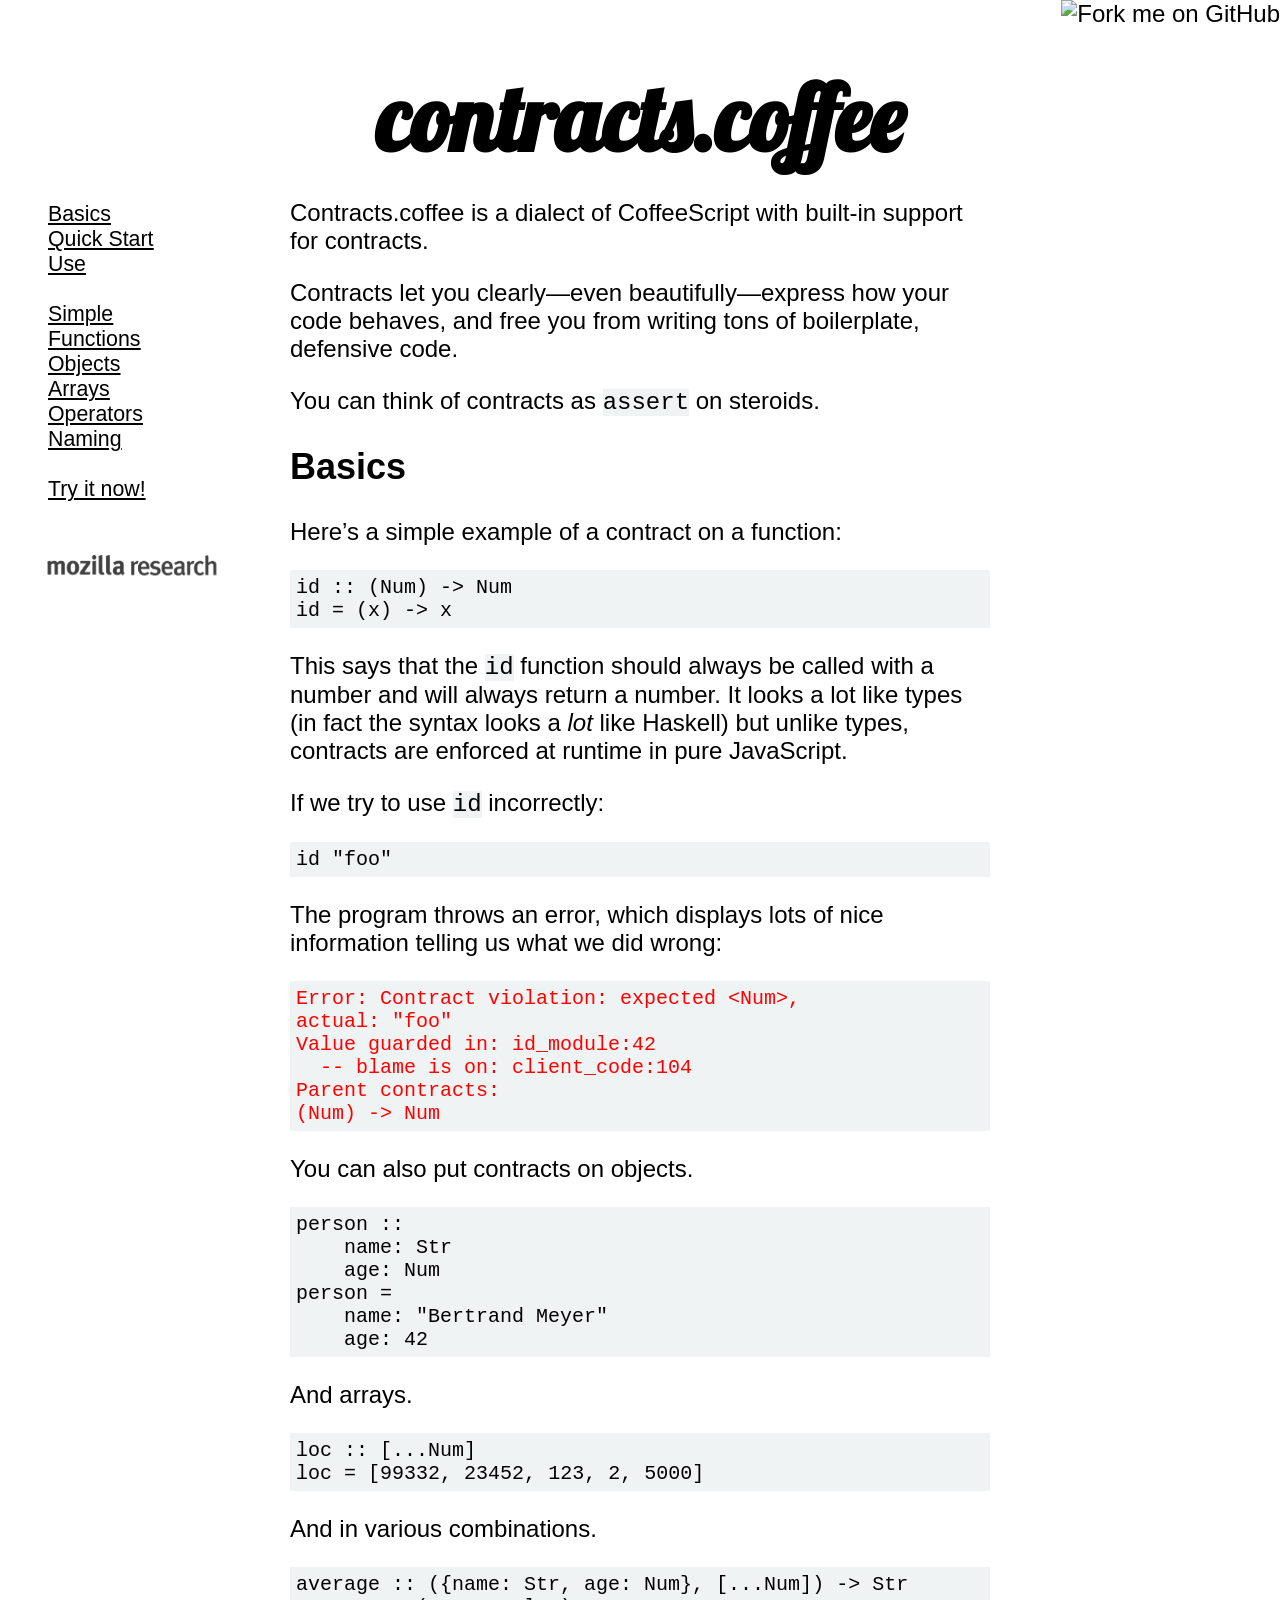
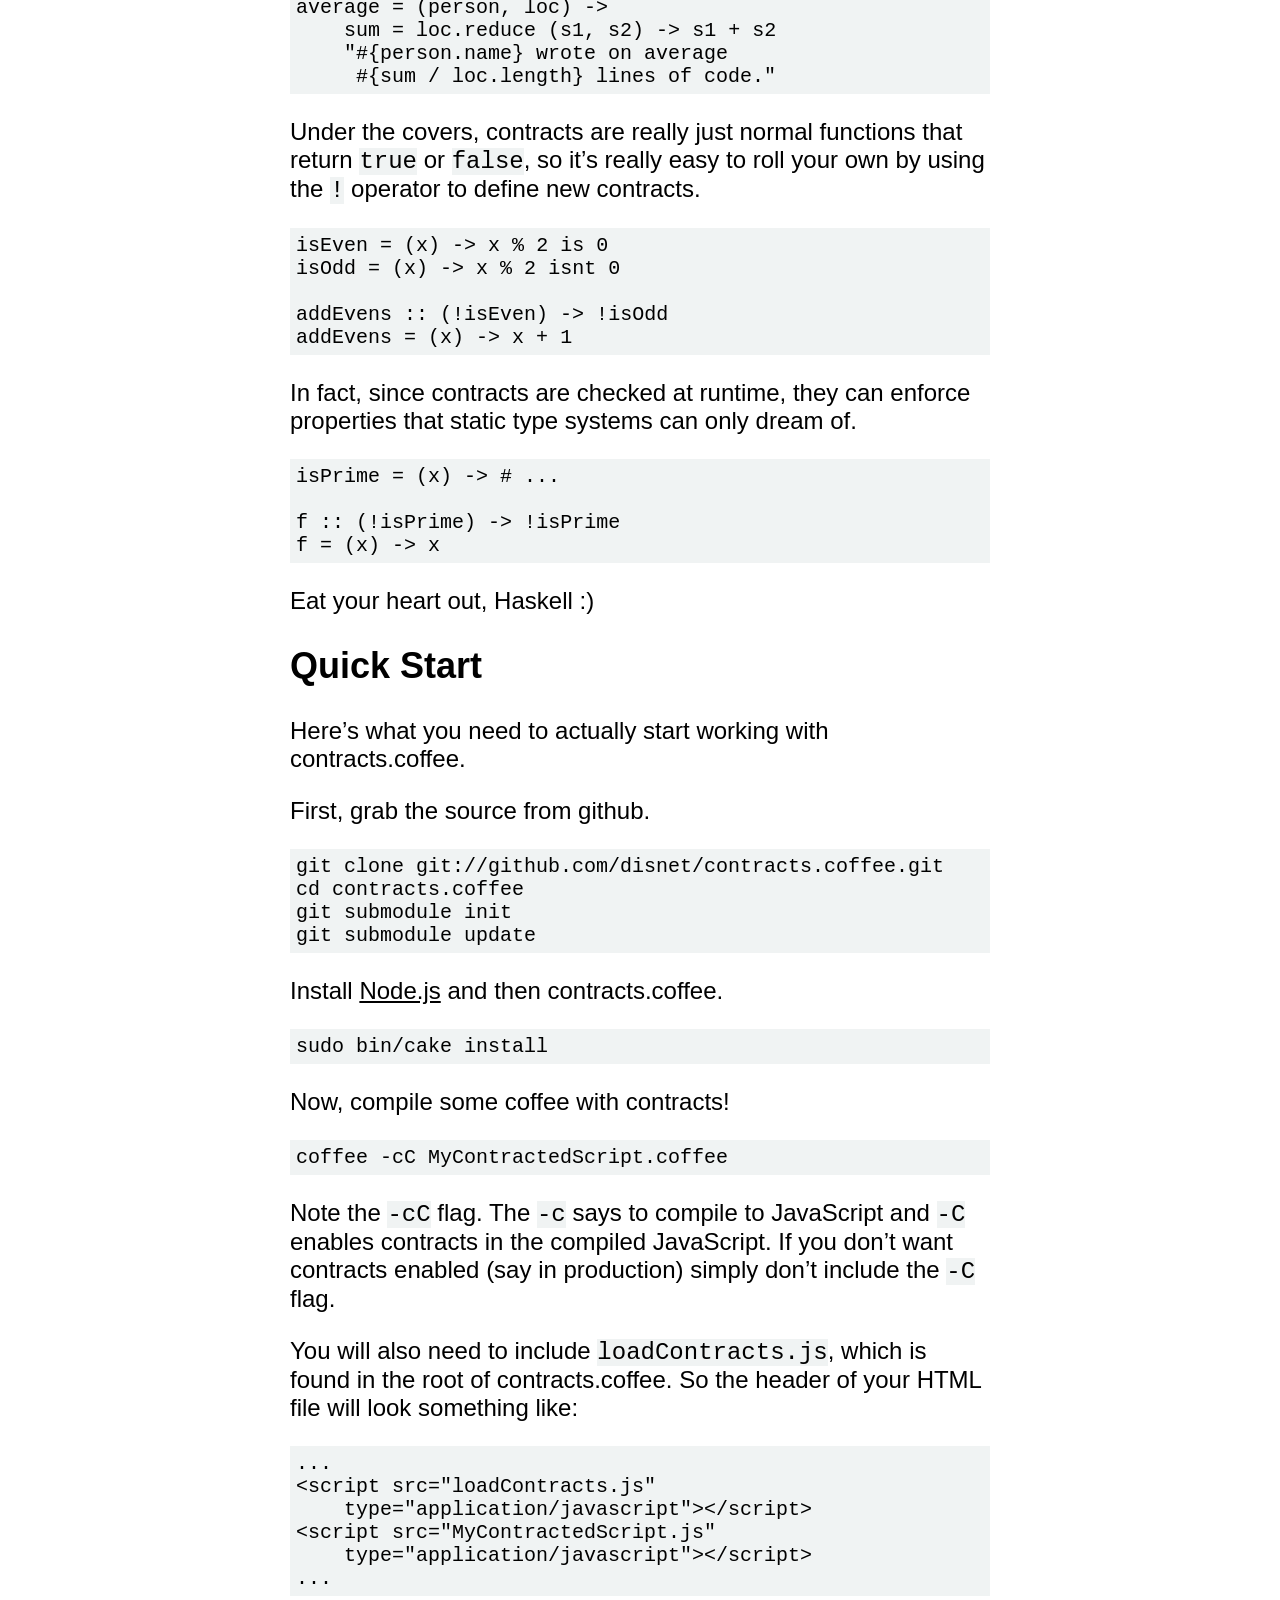
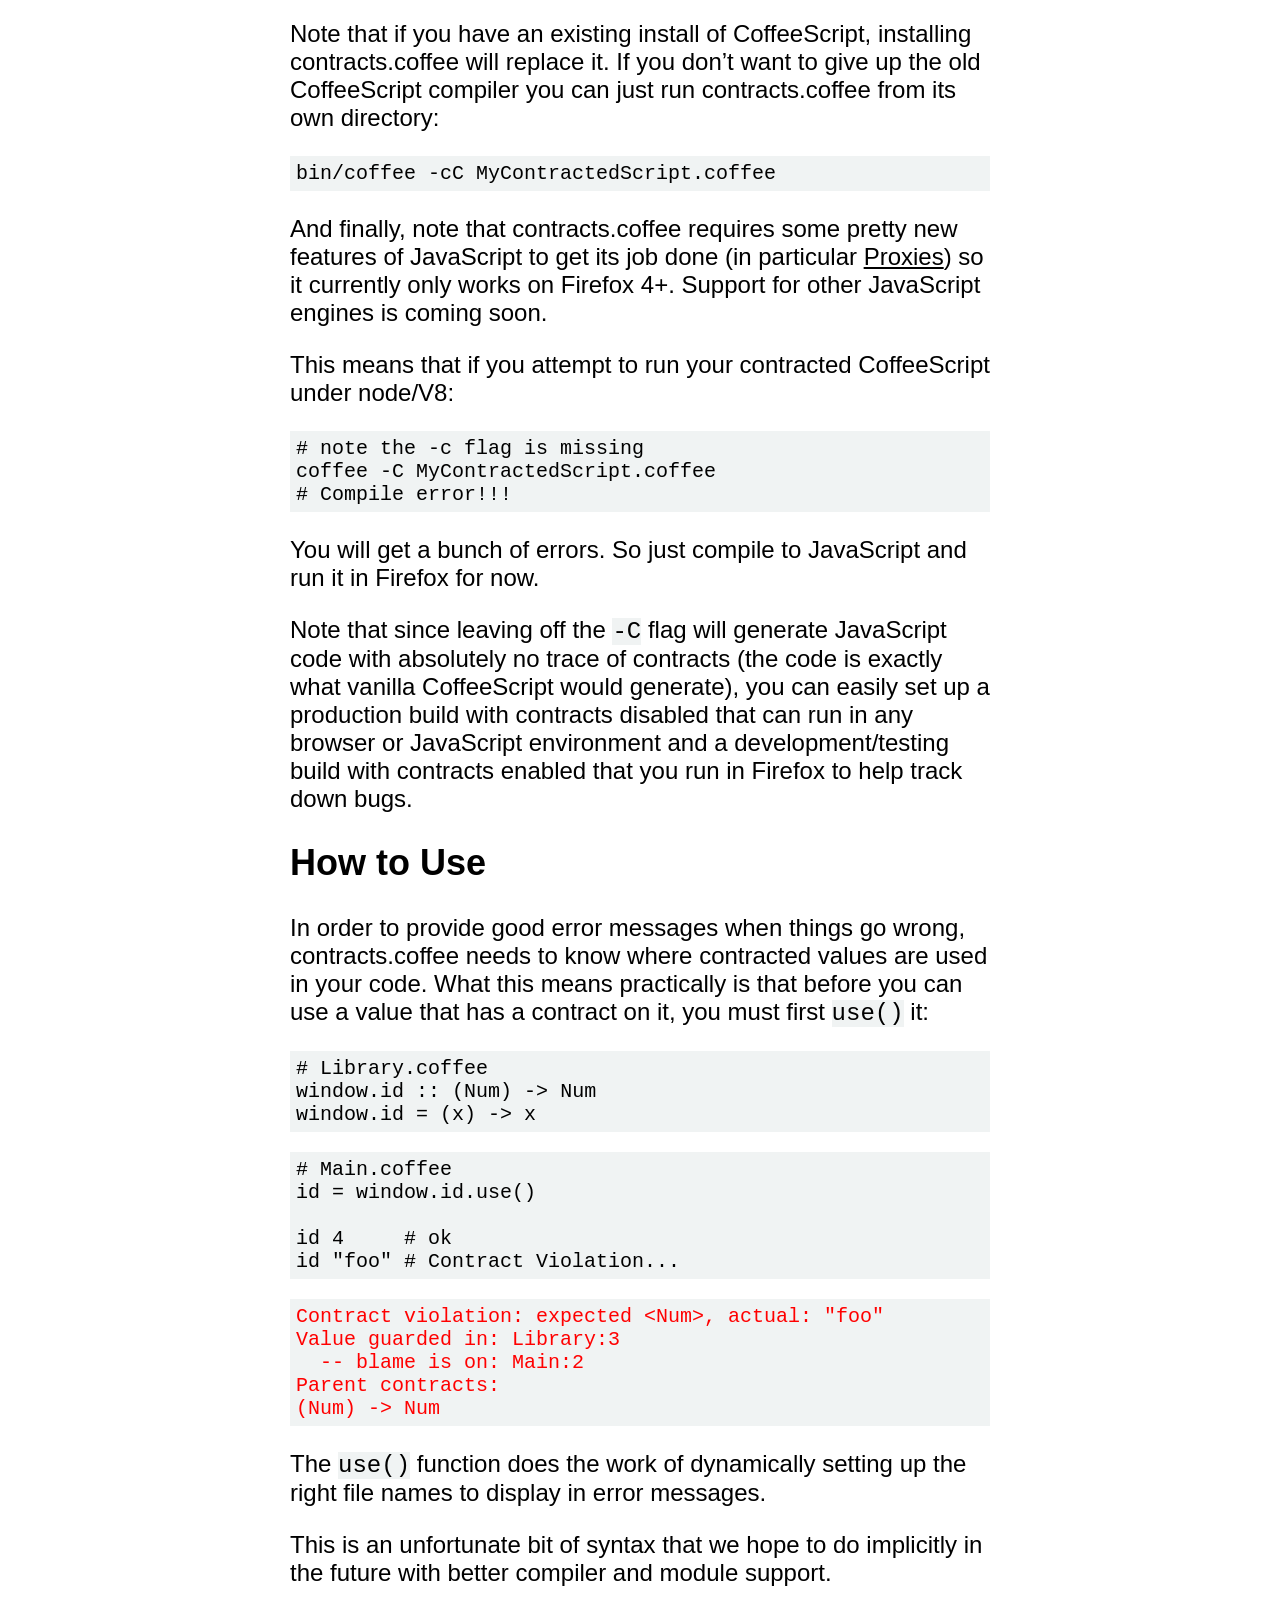
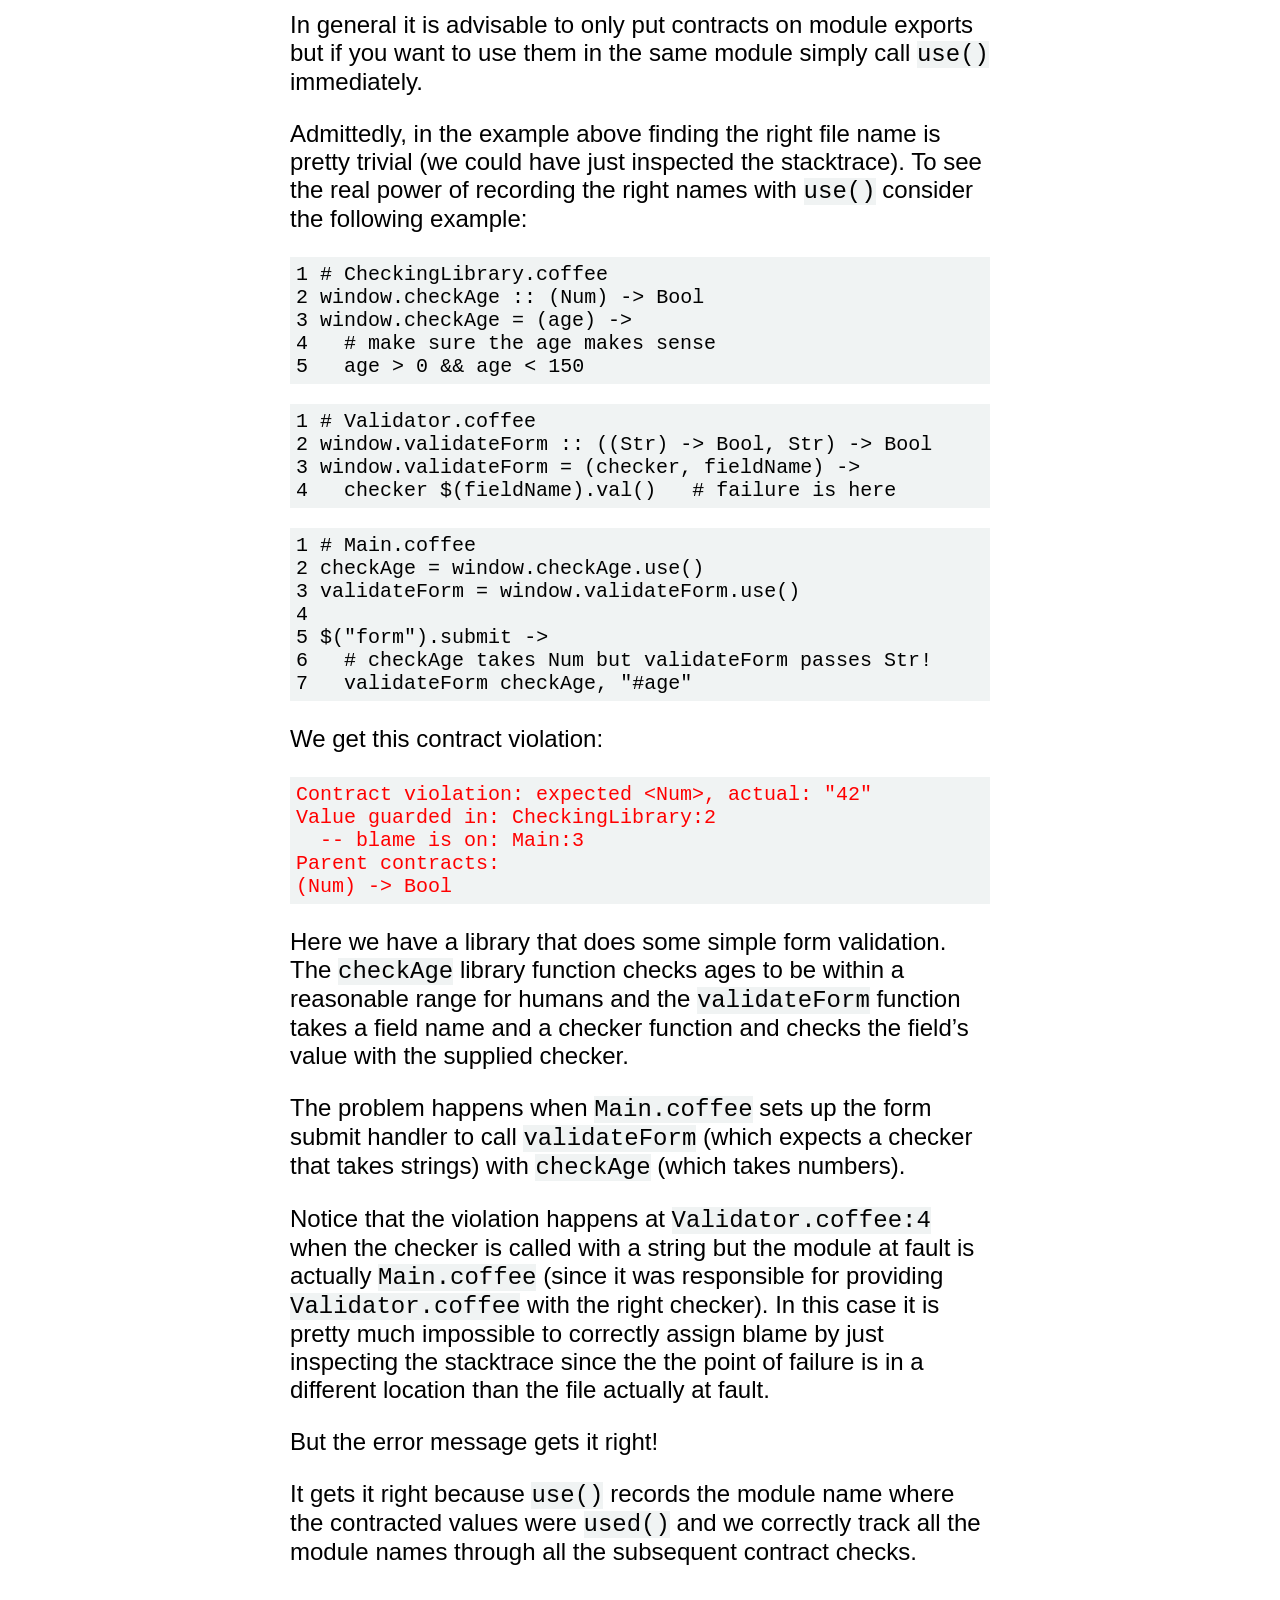
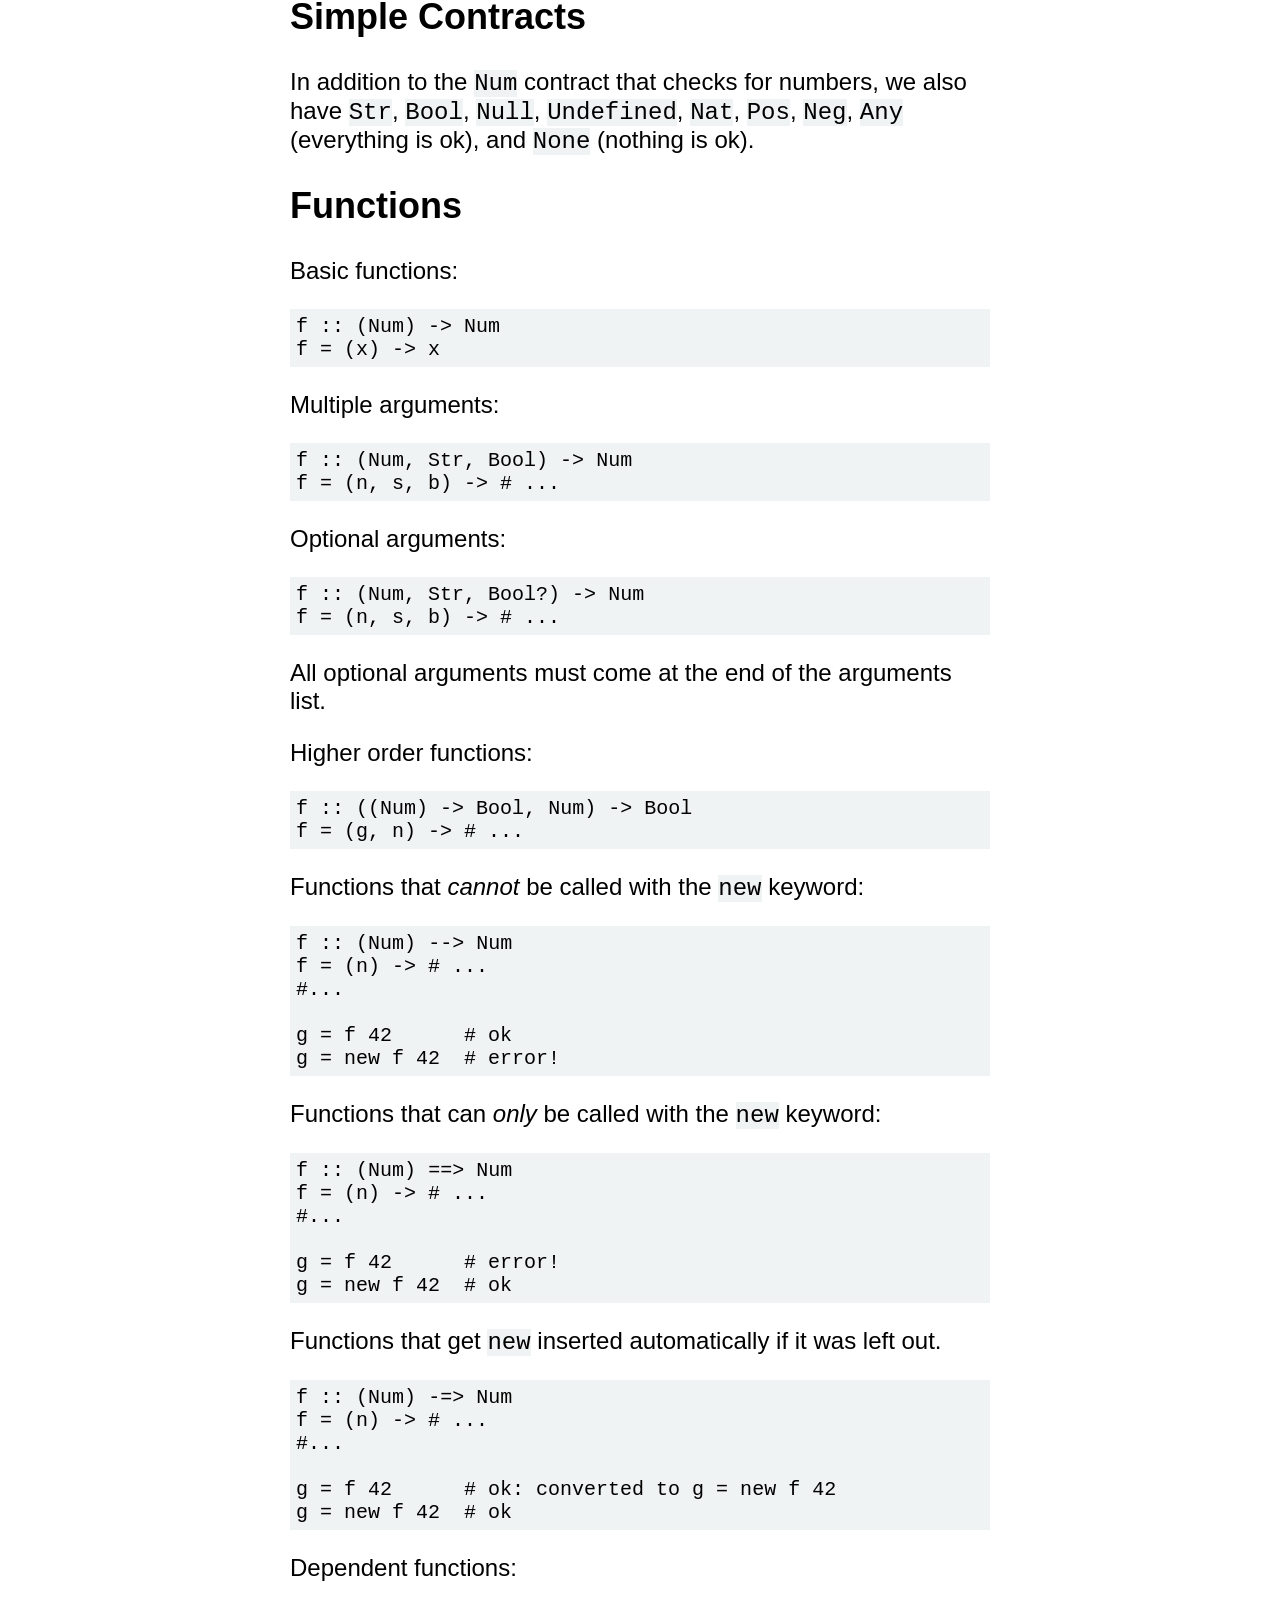
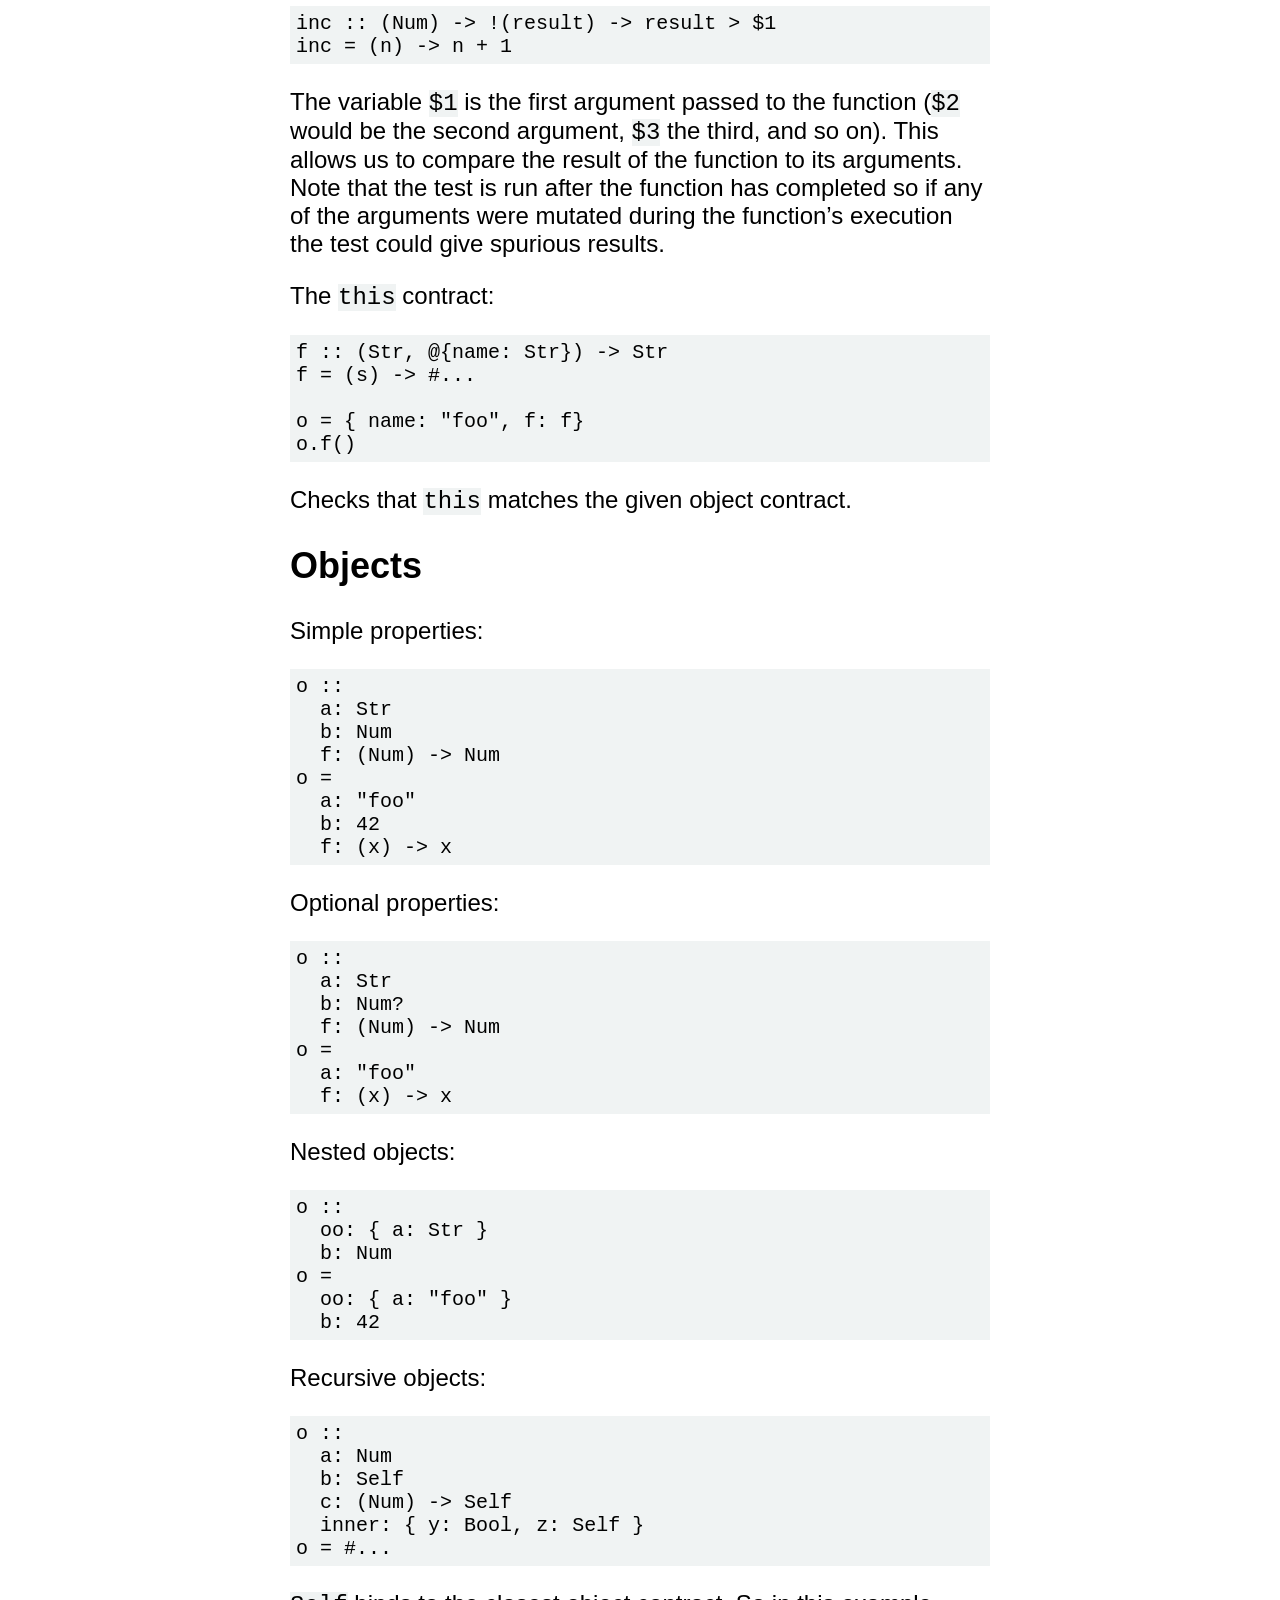
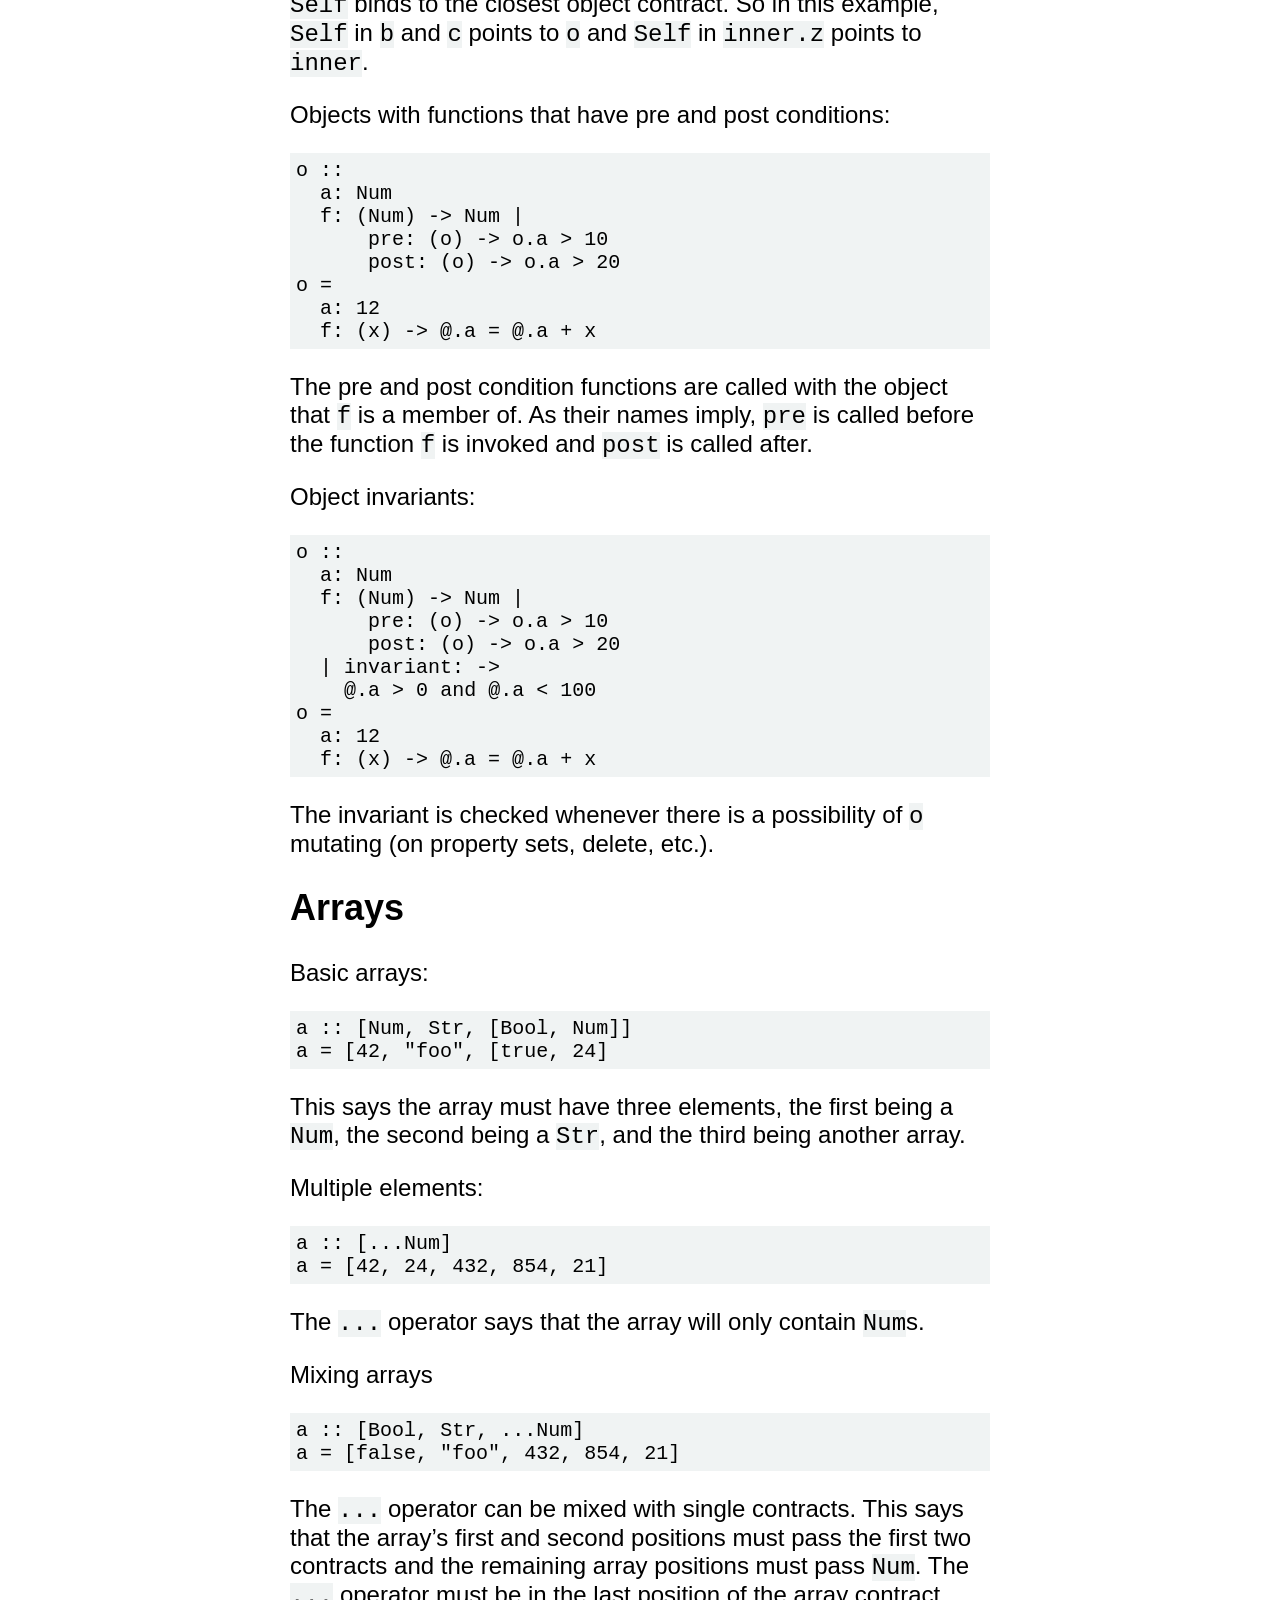
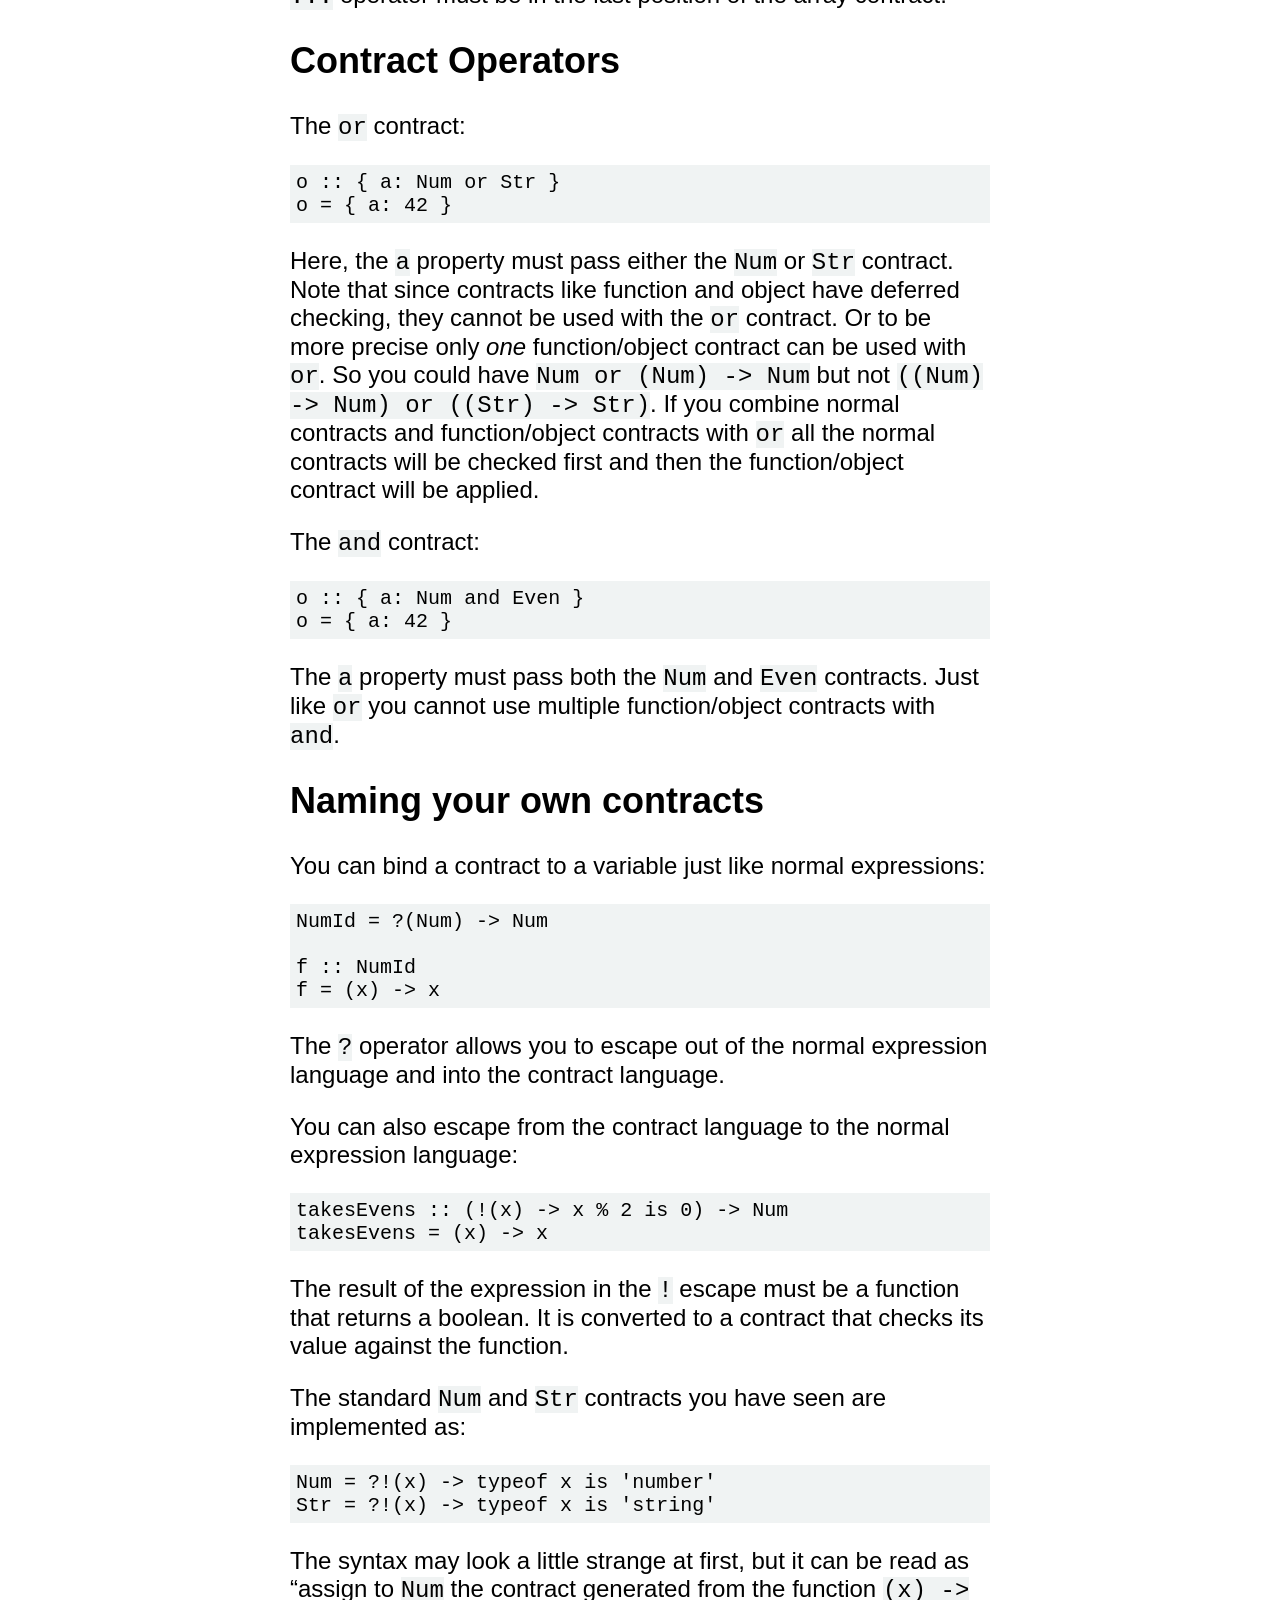
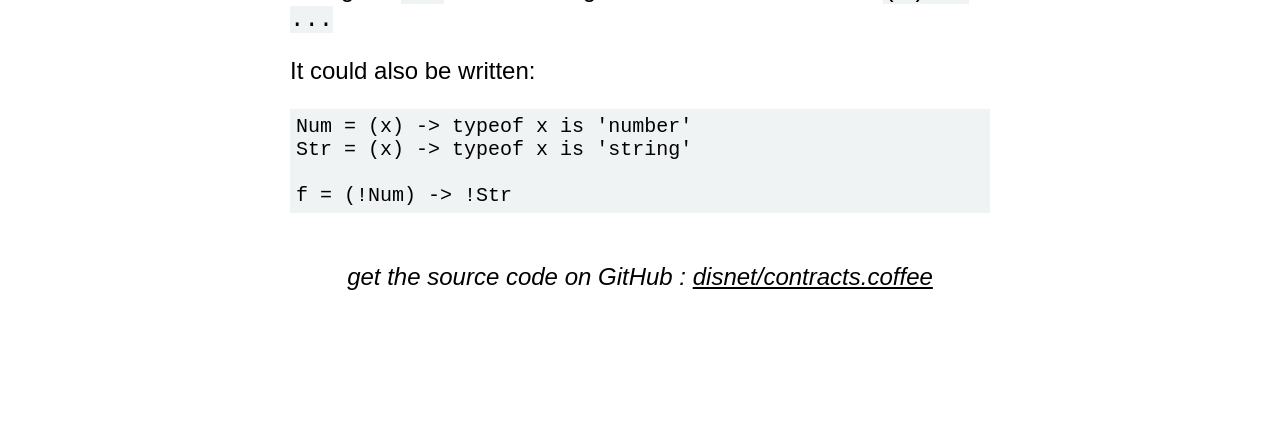
==== index.html @ c385f99e "Merge branch 'master' of github.com:x1024/contracts.coffee" ====
<!DOCTYPE html>
<html>
<head>
  <meta charset='utf-8'>

  <title>disnet/contracts.coffee @ GitHub</title>
  <link href='http://fonts.googleapis.com/css?family=Lobster|Gentium+Book+Basic' rel='stylesheet' type='text/css'>

  <link href='documentation/contracts/styles/default.css' rel='stylesheet' type='text/css'>
  <link href='documentation/contracts/styles/main.css' rel='stylesheet' type='text/css'>

  <script type="text/javascript">

    var _gaq = _gaq || [];
    _gaq.push(['_setAccount', 'UA-744645-1']);
    _gaq.push(['_trackPageview']);

    (function() {
    var ga = document.createElement('script'); ga.type = 'text/javascript'; ga.async = true;
    ga.src = ('https:' == document.location.protocol ? 'https://ssl' : 'http://www') + '.google-analytics.com/ga.js';
    var s = document.getElementsByTagName('script')[0]; s.parentNode.insertBefore(ga, s);
    })();

  </script>
</head>

<body>
  <a href="http://github.com/disnet/contracts.coffee"><img style="position: absolute; top: 0; right: 0; border: 0;" src="http://s3.amazonaws.com/github/ribbons/forkme_right_darkblue_121621.png" alt="Fork me on GitHub" /></a>


  <div class="navigation">
    <ul>
      <li><a href="#basics">Basics</a></li>
      <li><a href="#quickstart">Quick Start</a></li>
      <li><a href="#use">Use</a></li>
      <li style="text-decoration: none;">&nbsp;</li>
      <li><a href="#simple">Simple</a></li>
      <li><a href="#functions">Functions</a></li>
      <li><a href="#objects">Objects</a></li>
      <li><a href="#arrays">Arrays</a></li>
      <li><a href="#operators">Operators</a></li>
      <li><a href="#naming">Naming</a></li>
      <li style="text-decoration: none;">&nbsp;</li>
      <li><span id="try_button">Try it now!</span></li>

      <li style="text-decoration: none;">&nbsp;</li>
      <li style="text-decoration: none;">&nbsp;</li>
      <li>
        <div style="position: absolute; left: 35px">
        <a href="http://www.mozilla.org/">
          <img style="height: 27px" src="documentation/images/moz-research.png">
        </a>
        </div>
      </li>
    </ul>
  </div>

  <div id="repl_container">
    <div id="repl_editor">
      <div id="repl_source_wrap">
        <textarea id="repl_source"># Wrap the function in a contract that
# expects to be called with a number
# and will return a number as the result.

id :: (Num) -> Num
id = (x) -> x          

# Call "use" to initialize the contract.
# See the use section of the docs
# for more details about "use".

id = id.use()

# Violates the contract by calling id
# with a string instead of a number.

id "foo"</textarea>
        <div id="run_button">Run!</div>
        <div id="source_label" class="label">CoffeeScript</div>
      </div>
      <div id="repl_result_wrap">
        <div id="result_label" class="label">JavaScript</div>
        <pre id="repl_results"></pre>
      </div>
      <div style="clear: both"></div>
    </div>
    <div id="blame">
      <div id="error_label" class="label">Errors</div>
      <pre></pre></div>
  </div>

  <div id="main">
  <div id="container">


    <h1><a href="http://github.com/disnet/contracts.coffee">contracts.coffee</a>
    </h1>

    <p>Contracts.coffee is a dialect of CoffeeScript with built-in support for contracts.</p>

<p>Contracts let you clearly&#8212;even beautifully&#8212;express how your code behaves, and free you from writing tons of boilerplate, defensive code.</p>

<p>You can think of contracts as <code>assert</code> on steroids.</p>
<span id='basics' />
<h2 id='basics'>Basics</h2>

<p>Here&#8217;s a simple example of a contract on a function:</p>
<div class='highlight'><pre><code class='coffeescript'><span class='nx'>id</span> <span class='o'>::</span> <span class='nf'>(Num) -&gt;</span> <span class='nx'>Num</span>
<span class='nv'>id = </span><span class='nf'>(x) -&gt;</span> <span class='nx'>x</span>
</code></pre>
</div>
<p>This says that the <code>id</code> function should always be called with a number and will always return a number. It looks a lot like types (in fact the syntax looks a <em>lot</em> like Haskell) but unlike types, contracts are enforced at runtime in pure JavaScript.</p>

<p>If we try to use <code>id</code> incorrectly:</p>
<div class='highlight'><pre><code class='coffeescript'><span class='nx'>id</span> <span class='s2'>&quot;foo&quot;</span>
</code></pre>
</div>
<p>The program throws an error, which displays lots of nice information telling us what we did wrong:</p>
<pre style='color: red'>
Error: Contract violation: expected &lt;Num&gt;,
actual: "foo"
Value guarded in: id_module:42
  -- blame is on: client_code:104
Parent contracts:
(Num) -> Num
</pre>
<p>You can also put contracts on objects.</p>
<div class='highlight'><pre><code class='coffeescript'><span class='nx'>person</span> <span class='o'>::</span>
    <span class='nv'>name: </span><span class='nx'>Str</span>
    <span class='nv'>age: </span><span class='nx'>Num</span>
<span class='nv'>person =</span>
    <span class='nv'>name: </span><span class='s2'>&quot;Bertrand Meyer&quot;</span>
    <span class='nv'>age: </span><span class='mi'>42</span>
</code></pre>
</div>
<p>And arrays.</p>
<div class='highlight'><pre><code class='coffeescript'><span class='nx'>loc</span> <span class='o'>::</span> <span class='p'>[...</span><span class='nx'>Num</span><span class='p'>]</span>
<span class='nv'>loc = </span><span class='p'>[</span><span class='mi'>99332</span><span class='p'>,</span> <span class='mi'>23452</span><span class='p'>,</span> <span class='mi'>123</span><span class='p'>,</span> <span class='mi'>2</span><span class='p'>,</span> <span class='mi'>5000</span><span class='p'>]</span>
</code></pre>
</div>
<p>And in various combinations.</p>
<div class='highlight'><pre><code class='coffeescript'><span class='nx'>average</span> <span class='o'>::</span> <span class='nf'>({name: Str, age: Num}, [...Num]) -&gt;</span> <span class='nx'>Str</span>
<span class='nv'>average = </span><span class='nf'>(person, loc) -&gt;</span>
    <span class='nv'>sum = </span><span class='nx'>loc</span><span class='p'>.</span><span class='nx'>reduce</span> <span class='nf'>(s1, s2) -&gt;</span> <span class='nx'>s1</span> <span class='o'>+</span> <span class='nx'>s2</span>
    <span class='s2'>&quot;#{person.name} wrote on average </span>
<span class='s2'>     #{sum / loc.length} lines of code.&quot;</span>
</code></pre>
</div>
<p>Under the covers, contracts are really just normal functions that return <code>true</code> or <code>false</code>, so it&#8217;s really easy to roll your own by using the <code>!</code> operator to define new contracts.</p>
<div class='highlight'><pre><code class='coffeescript'><span class='nv'>isEven = </span><span class='nf'>(x) -&gt;</span> <span class='nx'>x</span> <span class='o'>%</span> <span class='mi'>2</span> <span class='o'>is</span> <span class='mi'>0</span>
<span class='nv'>isOdd = </span><span class='nf'>(x) -&gt;</span> <span class='nx'>x</span> <span class='o'>%</span> <span class='mi'>2</span> <span class='o'>isnt</span> <span class='mi'>0</span>

<span class='nx'>addEvens</span> <span class='o'>::</span> <span class='nf'>(!isEven) -&gt;</span> <span class='o'>!</span><span class='nx'>isOdd</span>
<span class='nv'>addEvens = </span><span class='nf'>(x) -&gt;</span> <span class='nx'>x</span> <span class='o'>+</span> <span class='mi'>1</span>
</code></pre>
</div>
<p>In fact, since contracts are checked at runtime, they can enforce properties that static type systems can only dream of.</p>
<div class='highlight'><pre><code class='coffeescript'><span class='nv'>isPrime = </span><span class='nf'>(x) -&gt;</span> <span class='c1'># ...</span>

<span class='nx'>f</span> <span class='o'>::</span> <span class='nf'>(!isPrime) -&gt;</span> <span class='o'>!</span><span class='nx'>isPrime</span>
<span class='nv'>f = </span><span class='nf'>(x) -&gt;</span> <span class='nx'>x</span>
</code></pre>
</div>
<p>Eat your heart out, Haskell :)</p>
<span id='quickstart' />
<h2 id='quick_start'>Quick Start</h2>

<p>Here&#8217;s what you need to actually start working with contracts.coffee.</p>

<p>First, grab the source from github.</p>
<div class='highlight'><pre><code class='bash'>git clone git://github.com/disnet/contracts.coffee.git
<span class='nb'>cd </span>contracts.coffee
git submodule init
git submodule update
</code></pre>
</div>
<p>Install <a href='https://github.com/joyent/node/wiki/Installation'>Node.js</a> and then contracts.coffee.</p>
<div class='highlight'><pre><code class='bash'>sudo bin/cake install
</code></pre>
</div>
<p>Now, compile some coffee with contracts!</p>
<div class='highlight'><pre><code class='bash'>coffee -cC MyContractedScript.coffee
</code></pre>
</div>
<p>Note the <code>-cC</code> flag. The <code>-c</code> says to compile to JavaScript and <code>-C</code> enables contracts in the compiled JavaScript. If you don&#8217;t want contracts enabled (say in production) simply don&#8217;t include the <code>-C</code> flag.</p>

<p>You will also need to include <code>loadContracts.js</code>, which is found in the root of contracts.coffee. So the header of your HTML file will look something like:</p>
<div class='highlight'><pre><code class='html'>...
<span class='nt'>&lt;script </span><span class='na'>src=</span><span class='s'>&quot;loadContracts.js&quot;</span>
    <span class='na'>type=</span><span class='s'>&quot;application/javascript&quot;</span><span class='nt'>&gt;&lt;/script&gt;</span>
<span class='nt'>&lt;script </span><span class='na'>src=</span><span class='s'>&quot;MyContractedScript.js&quot;</span>
    <span class='na'>type=</span><span class='s'>&quot;application/javascript&quot;</span><span class='nt'>&gt;&lt;/script&gt;</span>
...
</code></pre>
</div>
<p>Note that if you have an existing install of CoffeeScript, installing contracts.coffee will replace it. If you don&#8217;t want to give up the old CoffeeScript compiler you can just run contracts.coffee from its own directory:</p>
<div class='highlight'><pre><code class='bash'>bin/coffee -cC MyContractedScript.coffee
</code></pre>
</div>
<p>And finally, note that contracts.coffee requires some pretty new features of JavaScript to get its job done (in particular <a href='https://developer.mozilla.org/en/JavaScript/Reference/Global_Objects/Proxy'>Proxies</a>) so it currently only works on Firefox 4+. Support for other JavaScript engines is coming soon.</p>

<p>This means that if you attempt to run your contracted CoffeeScript under node/V8:</p>
<div class='highlight'><pre><code class='bash'><span class='c'># note the -c flag is missing</span>
coffee -C MyContractedScript.coffee
<span class='c'># Compile error!!!</span>
</code></pre>
</div>
<p>You will get a bunch of errors. So just compile to JavaScript and run it in Firefox for now.</p>

<p>Note that since leaving off the <code>-C</code> flag will generate JavaScript code with absolutely no trace of contracts (the code is exactly what vanilla CoffeeScript would generate), you can easily set up a production build with contracts disabled that can run in any browser or JavaScript environment and a development/testing build with contracts enabled that you run in Firefox to help track down bugs.</p>
<span id='use' />
<h2 id='how_to_use'>How to Use</h2>

<p>In order to provide good error messages when things go wrong, contracts.coffee needs to know where contracted values are used in your code. What this means practically is that before you can use a value that has a contract on it, you must first <code>use()</code> it:</p>
<div class='highlight'><pre><code class='coffeescript'><span class='c1'># Library.coffee</span>
<span class='nb'>window</span><span class='p'>.</span><span class='nx'>id</span> <span class='o'>::</span> <span class='nf'>(Num) -&gt;</span> <span class='nx'>Num</span>
<span class='nb'>window</span><span class='p'>.</span><span class='nv'>id = </span><span class='nf'>(x) -&gt;</span> <span class='nx'>x</span>
</code></pre>
</div><div class='highlight'><pre><code class='coffeescript'><span class='c1'># Main.coffee</span>
<span class='nv'>id = </span><span class='nb'>window</span><span class='p'>.</span><span class='nx'>id</span><span class='p'>.</span><span class='nx'>use</span><span class='p'>()</span>

<span class='nx'>id</span> <span class='mi'>4</span>     <span class='c1'># ok</span>
<span class='nx'>id</span> <span class='s2'>&quot;foo&quot;</span> <span class='c1'># Contract Violation...</span>
</code></pre>
</div><pre style='color: red'>
Contract violation: expected &lt;Num&gt;, actual: "foo"
Value guarded in: Library:3
  -- blame is on: Main:2
Parent contracts:
(Num) -> Num 
</pre>
<p>The <code>use()</code> function does the work of dynamically setting up the right file names to display in error messages.</p>

<p>This is an unfortunate bit of syntax that we hope to do implicitly in the future with better compiler and module support.</p>

<p>In general it is advisable to only put contracts on module exports but if you want to use them in the same module simply call <code>use()</code> immediately.</p>

<p>Admittedly, in the example above finding the right file name is pretty trivial (we could have just inspected the stacktrace). To see the real power of recording the right names with <code>use()</code> consider the following example:</p>
<div class='highlight'><pre><code class='coffeescript'><span class='lineno'>1</span> <span class='c1'># CheckingLibrary.coffee</span>
<span class='lineno'>2</span> <span class='nb'>window</span><span class='p'>.</span><span class='nx'>checkAge</span> <span class='o'>::</span> <span class='nf'>(Num) -&gt;</span> <span class='nx'>Bool</span>
<span class='lineno'>3</span> <span class='nb'>window</span><span class='p'>.</span><span class='nv'>checkAge = </span><span class='nf'>(age) -&gt;</span>
<span class='lineno'>4</span>   <span class='c1'># make sure the age makes sense</span>
<span class='lineno'>5</span>   <span class='nx'>age</span> <span class='o'>&gt;</span> <span class='mi'>0</span> <span class='o'>&amp;&amp;</span> <span class='nx'>age</span> <span class='o'>&lt;</span> <span class='mi'>150</span> 
</code></pre>
</div><div class='highlight'><pre><code class='coffeescript'><span class='lineno'>1</span> <span class='c1'># Validator.coffee</span>
<span class='lineno'>2</span> <span class='nb'>window</span><span class='p'>.</span><span class='nx'>validateForm</span> <span class='o'>::</span> <span class='p'>(</span><span class='nf'>(Str) -&gt;</span> <span class='nx'>Bool</span><span class='p'>,</span> <span class='nx'>Str</span><span class='p'>)</span> <span class='o'>-&gt;</span> <span class='nx'>Bool</span>
<span class='lineno'>3</span> <span class='nb'>window</span><span class='p'>.</span><span class='nv'>validateForm = </span><span class='nf'>(checker, fieldName) -&gt;</span>
<span class='lineno'>4</span>   <span class='nx'>checker</span> <span class='nx'>$</span><span class='p'>(</span><span class='nx'>fieldName</span><span class='p'>).</span><span class='nx'>val</span><span class='p'>()</span>   <span class='c1'># failure is here </span>
</code></pre>
</div><div class='highlight'><pre><code class='coffeescript'><span class='lineno'>1</span> <span class='c1'># Main.coffee</span>
<span class='lineno'>2</span> <span class='nv'>checkAge = </span><span class='nb'>window</span><span class='p'>.</span><span class='nx'>checkAge</span><span class='p'>.</span><span class='nx'>use</span><span class='p'>()</span>
<span class='lineno'>3</span> <span class='nv'>validateForm = </span><span class='nb'>window</span><span class='p'>.</span><span class='nx'>validateForm</span><span class='p'>.</span><span class='nx'>use</span><span class='p'>()</span>
<span class='lineno'>4</span> 
<span class='lineno'>5</span> <span class='nx'>$</span><span class='p'>(</span><span class='s2'>&quot;form&quot;</span><span class='p'>).</span><span class='nx'>submit</span> <span class='o'>-&gt;</span>
<span class='lineno'>6</span>   <span class='c1'># checkAge takes Num but validateForm passes Str!</span>
<span class='lineno'>7</span>   <span class='nx'>validateForm</span> <span class='nx'>checkAge</span><span class='p'>,</span> <span class='s2'>&quot;#age&quot;</span>
</code></pre>
</div>
<p>We get this contract violation:</p>
<pre style='color: red'>
Contract violation: expected &lt;Num&gt;, actual: "42"
Value guarded in: CheckingLibrary:2
  -- blame is on: Main:3
Parent contracts:
(Num) -> Bool
</pre>
<p>Here we have a library that does some simple form validation. The <code>checkAge</code> library function checks ages to be within a reasonable range for humans and the <code>validateForm</code> function takes a field name and a checker function and checks the field&#8217;s value with the supplied checker.</p>

<p>The problem happens when <code>Main.coffee</code> sets up the form submit handler to call <code>validateForm</code> (which expects a checker that takes strings) with <code>checkAge</code> (which takes numbers).</p>

<p>Notice that the violation happens at <code>Validator.coffee:4</code> when the checker is called with a string but the module at fault is actually <code>Main.coffee</code> (since it was responsible for providing <code>Validator.coffee</code> with the right checker). In this case it is pretty much impossible to correctly assign blame by just inspecting the stacktrace since the the point of failure is in a different location than the file actually at fault.</p>

<p>But the error message gets it right!</p>

<p>It gets it right because <code>use()</code> records the module name where the contracted values were <code>used()</code> and we correctly track all the module names through all the subsequent contract checks.</p>
<span id='simple' />
<h2 id='simple_contracts'>Simple Contracts</h2>

<p>In addition to the <code>Num</code> contract that checks for numbers, we also have <code>Str</code>, <code>Bool</code>, <code>Null</code>, <code>Undefined</code>, <code>Nat</code>, <code>Pos</code>, <code>Neg</code>, <code>Any</code> (everything is ok), and <code>None</code> (nothing is ok).</p>
<span id='functions' />
<h2 id='functions'>Functions</h2>

<p>Basic functions:</p>
<div class='highlight'><pre><code class='coffeescript'><span class='nx'>f</span> <span class='o'>::</span> <span class='nf'>(Num) -&gt;</span> <span class='nx'>Num</span>
<span class='nv'>f = </span><span class='nf'>(x) -&gt;</span> <span class='nx'>x</span>
</code></pre>
</div>
<p>Multiple arguments:</p>
<div class='highlight'><pre><code class='coffeescript'><span class='nx'>f</span> <span class='o'>::</span> <span class='nf'>(Num, Str, Bool) -&gt;</span> <span class='nx'>Num</span>
<span class='nv'>f = </span><span class='nf'>(n, s, b) -&gt;</span> <span class='c1'># ...</span>
</code></pre>
</div>
<p>Optional arguments:</p>
<div class='highlight'><pre><code class='coffeescript'><span class='nx'>f</span> <span class='o'>::</span> <span class='nf'>(Num, Str, Bool?) -&gt;</span> <span class='nx'>Num</span>
<span class='nv'>f = </span><span class='nf'>(n, s, b) -&gt;</span> <span class='c1'># ...</span>
</code></pre>
</div>
<p>All optional arguments must come at the end of the arguments list.</p>

<p>Higher order functions:</p>
<div class='highlight'><pre><code class='coffeescript'><span class='nx'>f</span> <span class='o'>::</span> <span class='p'>(</span><span class='nf'>(Num) -&gt;</span> <span class='nx'>Bool</span><span class='p'>,</span> <span class='nx'>Num</span><span class='p'>)</span> <span class='o'>-&gt;</span> <span class='nx'>Bool</span>
<span class='nv'>f = </span><span class='nf'>(g, n) -&gt;</span> <span class='c1'># ...</span>
</code></pre>
</div>
<p>Functions that <em>cannot</em> be called with the <code>new</code> keyword:</p>
<div class='highlight'><pre><code class='coffeescript'><span class='nx'>f</span> <span class='o'>::</span> <span class='p'>(</span><span class='nx'>Num</span><span class='p'>)</span> <span class='o'>--&gt;</span> <span class='nx'>Num</span>
<span class='nv'>f = </span><span class='nf'>(n) -&gt;</span> <span class='c1'># ...</span>
<span class='c1'>#...</span>

<span class='nv'>g = </span><span class='nx'>f</span> <span class='mi'>42</span>      <span class='c1'># ok</span>
<span class='nv'>g = </span><span class='k'>new</span> <span class='nx'>f</span> <span class='mi'>42</span>  <span class='c1'># error!</span>
</code></pre>
</div>
<p>Functions that can <em>only</em> be called with the <code>new</code> keyword:</p>
<div class='highlight'><pre><code class='coffeescript'><span class='nx'>f</span> <span class='o'>::</span> <span class='p'>(</span><span class='nx'>Num</span><span class='p'>)</span> <span class='o'>==&gt;</span> <span class='nx'>Num</span>
<span class='nv'>f = </span><span class='nf'>(n) -&gt;</span> <span class='c1'># ...</span>
<span class='c1'>#...</span>

<span class='nv'>g = </span><span class='nx'>f</span> <span class='mi'>42</span>      <span class='c1'># error!</span>
<span class='nv'>g = </span><span class='k'>new</span> <span class='nx'>f</span> <span class='mi'>42</span>  <span class='c1'># ok</span>
</code></pre>
</div>
<p>Functions that get <code>new</code> inserted automatically if it was left out.</p>
<div class='highlight'><pre><code class='coffeescript'><span class='nx'>f</span> <span class='o'>::</span> <span class='p'>(</span><span class='nx'>Num</span><span class='p'>)</span> <span class='o'>-=&gt;</span> <span class='nx'>Num</span>
<span class='nv'>f = </span><span class='nf'>(n) -&gt;</span> <span class='c1'># ...</span>
<span class='c1'>#...</span>

<span class='nv'>g = </span><span class='nx'>f</span> <span class='mi'>42</span>      <span class='c1'># ok: converted to g = new f 42</span>
<span class='nv'>g = </span><span class='k'>new</span> <span class='nx'>f</span> <span class='mi'>42</span>  <span class='c1'># ok</span>
</code></pre>
</div>
<p>Dependent functions:</p>
<div class='highlight'><pre><code class='coffeescript'><span class='nx'>inc</span> <span class='o'>::</span> <span class='nf'>(Num) -&gt;</span> <span class='o'>!</span><span class='nf'>(result) -&gt;</span> <span class='nx'>result</span> <span class='o'>&gt;</span> <span class='nx'>$1</span>
<span class='nv'>inc = </span><span class='nf'>(n) -&gt;</span> <span class='nx'>n</span> <span class='o'>+</span> <span class='mi'>1</span>
</code></pre>
</div>
<p>The variable <code>$1</code> is the first argument passed to the function (<code>$2</code> would be the second argument, <code>$3</code> the third, and so on). This allows us to compare the result of the function to its arguments. Note that the test is run after the function has completed so if any of the arguments were mutated during the function&#8217;s execution the test could give spurious results.</p>

<p>The <code>this</code> contract:</p>
<div class='highlight'><pre><code class='coffeescript'><span class='nx'>f</span> <span class='o'>::</span> <span class='nf'>(Str, @{name: Str}) -&gt;</span> <span class='nx'>Str</span>
<span class='nv'>f = </span><span class='nf'>(s) -&gt;</span> <span class='c1'>#...</span>

<span class='nv'>o = </span><span class='p'>{</span> <span class='nv'>name: </span><span class='s2'>&quot;foo&quot;</span><span class='p'>,</span> <span class='nv'>f: </span><span class='nx'>f</span><span class='p'>}</span>
<span class='nx'>o</span><span class='p'>.</span><span class='nx'>f</span><span class='p'>()</span>
</code></pre>
</div>
<p>Checks that <code>this</code> matches the given object contract.</p>
<span id='objects' />
<h2 id='objects'>Objects</h2>

<p>Simple properties:</p>
<div class='highlight'><pre><code class='coffeescript'><span class='nx'>o</span> <span class='o'>::</span>
  <span class='nv'>a: </span><span class='nx'>Str</span>
  <span class='nv'>b: </span><span class='nx'>Num</span>
  <span class='nv'>f: </span><span class='nf'>(Num) -&gt;</span> <span class='nx'>Num</span>
<span class='nv'>o =</span>
  <span class='nv'>a: </span><span class='s2'>&quot;foo&quot;</span>
  <span class='nv'>b: </span><span class='mi'>42</span>
  <span class='nv'>f: </span><span class='nf'>(x) -&gt;</span> <span class='nx'>x</span>
</code></pre>
</div>
<p>Optional properties:</p>
<div class='highlight'><pre><code class='coffeescript'><span class='nx'>o</span> <span class='o'>::</span>
  <span class='nv'>a: </span><span class='nx'>Str</span>
  <span class='nv'>b: </span><span class='nx'>Num</span><span class='o'>?</span>
  <span class='nv'>f: </span><span class='nf'>(Num) -&gt;</span> <span class='nx'>Num</span>
<span class='nv'>o =</span>
  <span class='nv'>a: </span><span class='s2'>&quot;foo&quot;</span>
  <span class='nv'>f: </span><span class='nf'>(x) -&gt;</span> <span class='nx'>x</span>
</code></pre>
</div>
<p>Nested objects:</p>
<div class='highlight'><pre><code class='coffeescript'><span class='nx'>o</span> <span class='o'>::</span>
  <span class='nv'>oo: </span><span class='p'>{</span> <span class='nv'>a: </span><span class='nx'>Str</span> <span class='p'>}</span>
  <span class='nv'>b: </span><span class='nx'>Num</span>
<span class='nv'>o =</span>
  <span class='nv'>oo: </span><span class='p'>{</span> <span class='nv'>a: </span><span class='s2'>&quot;foo&quot;</span> <span class='p'>}</span>
  <span class='nv'>b: </span><span class='mi'>42</span>
</code></pre>
</div>
<p>Recursive objects:</p>
<div class='highlight'><pre><code class='coffeescript'><span class='nx'>o</span> <span class='o'>::</span>
  <span class='nv'>a: </span><span class='nx'>Num</span>
  <span class='nv'>b: </span><span class='nx'>Self</span>
  <span class='nv'>c: </span><span class='nf'>(Num) -&gt;</span> <span class='nx'>Self</span>
  <span class='nv'>inner: </span><span class='p'>{</span> <span class='nv'>y: </span><span class='nx'>Bool</span><span class='p'>,</span> <span class='nv'>z: </span><span class='nx'>Self</span> <span class='p'>}</span>
<span class='nv'>o = </span><span class='c1'>#...</span>
</code></pre>
</div>
<p><code>Self</code> binds to the closest object contract. So in this example, <code>Self</code> in <code>b</code> and <code>c</code> points to <code>o</code> and <code>Self</code> in <code>inner.z</code> points to <code>inner</code>.</p>

<p>Objects with functions that have pre and post conditions:</p>
<div class='highlight'><pre><code class='coffeescript'><span class='nx'>o</span> <span class='o'>::</span>
  <span class='nv'>a: </span><span class='nx'>Num</span>
  <span class='nv'>f: </span><span class='nf'>(Num) -&gt;</span> <span class='nx'>Num</span> <span class='o'>|</span>
      <span class='nv'>pre: </span><span class='nf'>(o) -&gt;</span> <span class='nx'>o</span><span class='p'>.</span><span class='nx'>a</span> <span class='o'>&gt;</span> <span class='mi'>10</span>
      <span class='nv'>post: </span><span class='nf'>(o) -&gt;</span> <span class='nx'>o</span><span class='p'>.</span><span class='nx'>a</span> <span class='o'>&gt;</span> <span class='mi'>20</span>
<span class='nv'>o =</span>
  <span class='nv'>a: </span><span class='mi'>12</span>
  <span class='nv'>f: </span><span class='nf'>(x) -&gt;</span> <span class='err'>@</span><span class='p'>.</span><span class='nv'>a = </span><span class='err'>@</span><span class='p'>.</span><span class='nx'>a</span> <span class='o'>+</span> <span class='nx'>x</span>
</code></pre>
</div>
<p>The pre and post condition functions are called with the object that <code>f</code> is a member of. As their names imply, <code>pre</code> is called before the function <code>f</code> is invoked and <code>post</code> is called after.</p>

<p>Object invariants:</p>
<div class='highlight'><pre><code class='coffeescript'><span class='nx'>o</span> <span class='o'>::</span>
  <span class='nv'>a: </span><span class='nx'>Num</span>
  <span class='nv'>f: </span><span class='nf'>(Num) -&gt;</span> <span class='nx'>Num</span> <span class='o'>|</span>
      <span class='nv'>pre: </span><span class='nf'>(o) -&gt;</span> <span class='nx'>o</span><span class='p'>.</span><span class='nx'>a</span> <span class='o'>&gt;</span> <span class='mi'>10</span>
      <span class='nv'>post: </span><span class='nf'>(o) -&gt;</span> <span class='nx'>o</span><span class='p'>.</span><span class='nx'>a</span> <span class='o'>&gt;</span> <span class='mi'>20</span>
  <span class='o'>|</span> <span class='nv'>invariant: </span><span class='o'>-&gt;</span>
    <span class='err'>@</span><span class='p'>.</span><span class='nx'>a</span> <span class='o'>&gt;</span> <span class='mi'>0</span> <span class='o'>and</span> <span class='err'>@</span><span class='p'>.</span><span class='nx'>a</span> <span class='o'>&lt;</span> <span class='mi'>100</span>
<span class='nv'>o =</span>
  <span class='nv'>a: </span><span class='mi'>12</span>
  <span class='nv'>f: </span><span class='nf'>(x) -&gt;</span> <span class='err'>@</span><span class='p'>.</span><span class='nv'>a = </span><span class='err'>@</span><span class='p'>.</span><span class='nx'>a</span> <span class='o'>+</span> <span class='nx'>x</span>
</code></pre>
</div>
<p>The invariant is checked whenever there is a possibility of <code>o</code> mutating (on property sets, delete, etc.).</p>
<span id='arrays' />
<h2 id='arrays'>Arrays</h2>

<p>Basic arrays:</p>
<div class='highlight'><pre><code class='coffeescript'><span class='nx'>a</span> <span class='o'>::</span> <span class='p'>[</span><span class='nx'>Num</span><span class='p'>,</span> <span class='nx'>Str</span><span class='p'>,</span> <span class='p'>[</span><span class='nx'>Bool</span><span class='p'>,</span> <span class='nx'>Num</span><span class='p'>]]</span>
<span class='nv'>a = </span><span class='p'>[</span><span class='mi'>42</span><span class='p'>,</span> <span class='s2'>&quot;foo&quot;</span><span class='p'>,</span> <span class='p'>[</span><span class='kc'>true</span><span class='p'>,</span> <span class='mi'>24</span><span class='p'>]</span>
</code></pre>
</div>
<p>This says the array must have three elements, the first being a <code>Num</code>, the second being a <code>Str</code>, and the third being another array.</p>

<p>Multiple elements:</p>
<div class='highlight'><pre><code class='coffeescript'><span class='nx'>a</span> <span class='o'>::</span> <span class='p'>[...</span><span class='nx'>Num</span><span class='p'>]</span>
<span class='nv'>a = </span><span class='p'>[</span><span class='mi'>42</span><span class='p'>,</span> <span class='mi'>24</span><span class='p'>,</span> <span class='mi'>432</span><span class='p'>,</span> <span class='mi'>854</span><span class='p'>,</span> <span class='mi'>21</span><span class='p'>]</span>
</code></pre>
</div>
<p>The <code>...</code> operator says that the array will only contain <code>Num</code>s.</p>

<p>Mixing arrays</p>
<div class='highlight'><pre><code class='coffeescript'><span class='nx'>a</span> <span class='o'>::</span> <span class='p'>[</span><span class='nx'>Bool</span><span class='p'>,</span> <span class='nx'>Str</span><span class='p'>,</span> <span class='p'>...</span><span class='nx'>Num</span><span class='p'>]</span>
<span class='nv'>a = </span><span class='p'>[</span><span class='kc'>false</span><span class='p'>,</span> <span class='s2'>&quot;foo&quot;</span><span class='p'>,</span> <span class='mi'>432</span><span class='p'>,</span> <span class='mi'>854</span><span class='p'>,</span> <span class='mi'>21</span><span class='p'>]</span>
</code></pre>
</div>
<p>The <code>...</code> operator can be mixed with single contracts. This says that the array&#8217;s first and second positions must pass the first two contracts and the remaining array positions must pass <code>Num</code>. The <code>...</code> operator must be in the last position of the array contract.</p>
<span id='operators' />
<h2 id='contract_operators'>Contract Operators</h2>

<p>The <code>or</code> contract:</p>
<div class='highlight'><pre><code class='coffeescript'><span class='nx'>o</span> <span class='o'>::</span> <span class='p'>{</span> <span class='nv'>a: </span><span class='nx'>Num</span> <span class='o'>or</span> <span class='nx'>Str</span> <span class='p'>}</span>
<span class='nv'>o = </span><span class='p'>{</span> <span class='nv'>a: </span><span class='mi'>42</span> <span class='p'>}</span>
</code></pre>
</div>
<p>Here, the <code>a</code> property must pass either the <code>Num</code> or <code>Str</code> contract. Note that since contracts like function and object have deferred checking, they cannot be used with the <code>or</code> contract. Or to be more precise only <em>one</em> function/object contract can be used with <code>or</code>. So you could have <code>Num or (Num) -&gt; Num</code> but not <code>((Num) -&gt; Num) or ((Str) -&gt; Str)</code>. If you combine normal contracts and function/object contracts with <code>or</code> all the normal contracts will be checked first and then the function/object contract will be applied.</p>

<p>The <code>and</code> contract:</p>
<div class='highlight'><pre><code class='coffeescript'><span class='nx'>o</span> <span class='o'>::</span> <span class='p'>{</span> <span class='nv'>a: </span><span class='nx'>Num</span> <span class='o'>and</span> <span class='nx'>Even</span> <span class='p'>}</span>
<span class='nv'>o = </span><span class='p'>{</span> <span class='nv'>a: </span><span class='mi'>42</span> <span class='p'>}</span>
</code></pre>
</div>
<p>The <code>a</code> property must pass both the <code>Num</code> and <code>Even</code> contracts. Just like <code>or</code> you cannot use multiple function/object contracts with <code>and</code>.</p>
<span id='naming' />
<h2 id='naming_your_own_contracts'>Naming your own contracts</h2>

<p>You can bind a contract to a variable just like normal expressions:</p>
<div class='highlight'><pre><code class='coffeescript'><span class='nv'>NumId = </span><span class='o'>?</span><span class='nf'>(Num) -&gt;</span> <span class='nx'>Num</span>

<span class='nx'>f</span> <span class='o'>::</span> <span class='nx'>NumId</span>
<span class='nv'>f = </span><span class='nf'>(x) -&gt;</span> <span class='nx'>x</span>
</code></pre>
</div>
<p>The <code>?</code> operator allows you to escape out of the normal expression language and into the contract language.</p>

<p>You can also escape from the contract language to the normal expression language:</p>
<div class='highlight'><pre><code class='coffeescript'><span class='nx'>takesEvens</span> <span class='o'>::</span> <span class='p'>(</span><span class='o'>!</span><span class='nf'>(x) -&gt;</span> <span class='nx'>x</span> <span class='o'>%</span> <span class='mi'>2</span> <span class='o'>is</span> <span class='mi'>0</span><span class='p'>)</span> <span class='o'>-&gt;</span> <span class='nx'>Num</span>
<span class='nv'>takesEvens = </span><span class='nf'>(x) -&gt;</span> <span class='nx'>x</span>
</code></pre>
</div>
<p>The result of the expression in the <code>!</code> escape must be a function that returns a boolean. It is converted to a contract that checks its value against the function.</p>

<p>The standard <code>Num</code> and <code>Str</code> contracts you have seen are implemented as:</p>
<div class='highlight'><pre><code class='coffeescript'><span class='nv'>Num = </span><span class='o'>?!</span><span class='nf'>(x) -&gt;</span> <span class='k'>typeof</span> <span class='nx'>x</span> <span class='o'>is</span> <span class='s1'>&#39;number&#39;</span>
<span class='nv'>Str = </span><span class='o'>?!</span><span class='nf'>(x) -&gt;</span> <span class='k'>typeof</span> <span class='nx'>x</span> <span class='o'>is</span> <span class='s1'>&#39;string&#39;</span>
</code></pre>
</div>
<p>The syntax may look a little strange at first, but it can be read as &#8220;assign to <code>Num</code> the contract generated from the function <code>(x) -&gt;
...</code></p>

<p>It could also be written:</p>
<div class='highlight'><pre><code class='coffeescript'><span class='nv'>Num = </span><span class='nf'>(x) -&gt;</span> <span class='k'>typeof</span> <span class='nx'>x</span> <span class='o'>is</span> <span class='s1'>&#39;number&#39;</span>
<span class='nv'>Str = </span><span class='nf'>(x) -&gt;</span> <span class='k'>typeof</span> <span class='nx'>x</span> <span class='o'>is</span> <span class='s1'>&#39;string&#39;</span>

<span class='nv'>f = </span><span class='nf'>(!Num) -&gt;</span> <span class='o'>!</span><span class='nx'>Str</span>
</code></pre>
</div>

    <div class="footer">
      get the source code on GitHub : <a href="http://github.com/disnet/contracts.coffee">disnet/contracts.coffee</a>
      <div>
      </div>
    </div>

  </div>
  </div>

  
  <script type="text/coffeescript">
    compileSource = ->
      source = $('#repl_source').val()
      window.compiledJS = ''
      try
        window.compiledJS = CoffeeScript.compile source, { bare: on, contracts: on, contractPrefix: off}
        el = $('#repl_results')[0]
        if el.innerText
          el.innerText = window.compiledJS
        else
          $(el).text window.compiledJS
        $('#blame pre').text("")
      catch error
        $('#blame pre').text(error.message)

    closeMenu = ->
      $("#repl_container").removeClass "active"

    $("#try_button").click ->
      if $("#repl_container").hasClass('active')
        closeMenu()
      else
        closeMenu()
        $("#repl_container").addClass 'active'
      false

    # Eval the compiled js.
    evalJS = ->
      if typeof window.Proxy is 'undefined'
        $('#blame pre').text "Your browser does not yet support Proxies which are required to run contracts.coffee.\nProxies currently work in Firefox 4+ with support for Chrome coming soon."
        return false
      try
        eval window.compiledJS
      catch error
        $('#blame pre').text(error.message)

    # Listen for keypresses and recompile.
    $('#repl_source').keyup -> compileSource()

    $('#run_button').click evalJS

    # Dismiss console if Escape pressed or click falls outside console
    # Trigger Run button on Ctrl-Enter
    $(document.body)
      .keydown (e) ->
        closeMenu() if e.which == 27
        evalJS() if e.which == 13 and (e.metaKey or e.ctrlKey) # and $('.minibutton.run:visible').length
      .click (e) ->
        return false if $(e.target).closest("#repl_container").length > 0
        closeMenu()

    $(document).ready ->
      compileSource()

  </script>

  <script src="documentation/vendor/jquery-1.4.2.js"></script>
  <script src="extras/coffee-script.js"></script>
  <script src="loadContracts.js"></script>
</body>
</html>
---- documentation/contracts/styles/main.css ----
body {
    margin-top: 1.0em;
    background-color: white;
    font-family: 'Gentium Book Basic', sans-serif;
    font-size: 18pt;
    color: black;
}

#repl_container {
    display: none;
}

/* override the pygments error style for syntax highlighting */
.err {
    border: 0 none;
}

code {
    background-color: #F0F3F3;
}

.label {
    background-color: #727373;
}

#repl_container.active {
    display: block;
    position: fixed;
    top: 50px;
    left: 0;
    right: 40px;
    bottom: 250px;
    width: 800px;
    height: auto;
    margin: 0 auto;
}

#repl_source_wrap, #repl_source {
    height: auto;
    right: 0px;
    top: 0px;
    left: 0px;
    bottom: 0px;
    margin-bottom: 0;
    position: absolute;
    width: auto;
}

#repl_source_wrap {
    opacity: .95;
    background-color: #F0F3F3;
    border: 0 none;

    float: left;
    right: 50%;
    padding: 0;
    margin: 0;
    width: 46%;
    z-index: 1;
}

#repl_source {
    height: 100%;
    width: 100%;
    font-size: 14px;
    resize: none;
    overflow-y: auto;
    background-color: #F0F3F3;
    z-index: 1;
    border-radius: 3px 3px 3px 3px;
    border: 1px solid black
}


#repl_result_wrap, #repl_results {
    bottom: 0px;
    height: auto;
    left: 0px;
    position: absolute;
    right: 0px;
    top: 0px;
    width: auto;
}

#repl_result_wrap {
    white-space:pre;
    cursor: text;
    z-index: 0;
}

#repl_results {
    opacity: .95;
    background-color: #F0F3F3;
    left: 50%;
    height: auto;
    overflow-y: auto;
    font-size: 14px;
    z-index: 1;
    border-radius: 3px 3px 3px 3px;
    border: 1px solid black;

    margin-top: 0;
    margin-bottom: 0;
    padding: 0;
    width: auto;
}

#run_button {
    position: absolute;

    border: 1px solid black;
    border-radius: 3px 3px 3px 3px;
    background-color: #3F7373;
    font-size: 14px;
    color: white;
    cursor: pointer;

    padding-left: 6px;
    padding-right: 6px;
    padding-top: 4px;
    padding-bottom: 3px;
    top: -22px;
    left: 327px;
}

#source_label {
    position: absolute;

    border: 1px solid black;
    border-radius: 3px 3px 3px 3px;
    font-size: 14px;
    color: white;

    padding-left: 6px;
    padding-right: 6px;
    padding-top: 4px;
    padding-bottom: 4px;
    top: -24px;
}

#result_label {
    position: absolute;

    border: 1px solid black;
    border-radius: 3px 3px 3px 3px;
    font-size: 14px;
    color: white;

    padding-left: 6px;
    padding-right: 6px;
    padding-top: 4px;
    padding-bottom: 4px;
    top: -24px;
    left: 400px;
}

#error_label {
    position: absolute;

    border: 1px solid black;
    border-radius: 3px 3px 3px 3px;
    font-size: 14px;
    color: white;

    padding-left: 6px;
    padding-right: 6px;
    padding-top: 4px;
    padding-bottom: 4px;
    top: -25px;
    left: -1px;
    z-index: -1;
}

#blame {
    position: absolute;
    bottom: -220px;
    border-radius: 3px 3px 3px 3px;
    background: #F0F3F3;
    border: 1px solid black;
    height: 180px;
    width: 100%;
}

#blame pre {
    background-color: #F0F3F3;
    font-size: 14px;
    color: red;
}

#main {
    width: 1150px;
    margin: 0 auto;
}

#container {
    margin: 0 auto;
    width: 700px;
}

div.navigation {
    padding-top: 120px;
    position: fixed;
    font-size: 16pt;
}

.navigation li {
    list-style-type: none;
    text-decoration: underline;
    cursor: pointer;
}

pre {
    background-color: #F0F3F3;
    padding: 6px;
    word-wrap: break-word;
    white-space: pre-wrap;
    font-size: 15pt;
}

h1 {
    font-family: 'Lobster', sans-serif;
    text-align: center; font-size: 3.8em; color: black; margin-bottom: 3px;
}
h1 .small { font-size: 0.4em; }
h1 a { text-decoration: none }
h2 { font-size: 1.5em; color: black; }
h3 { text-align: center; color: black; }
a { color: black; }
.description { font-size: 1.2em; margin-bottom: 30px; margin-top: 30px; font-style: italic;}
.download { float: right; }
/* pre { background: #000; color: #fff; padding: 15px;} */
hr { border: 0; width: 80%; border-bottom: 1px solid #aaa}
.footer { text-align:center; padding-top:30px; font-style: italic; }
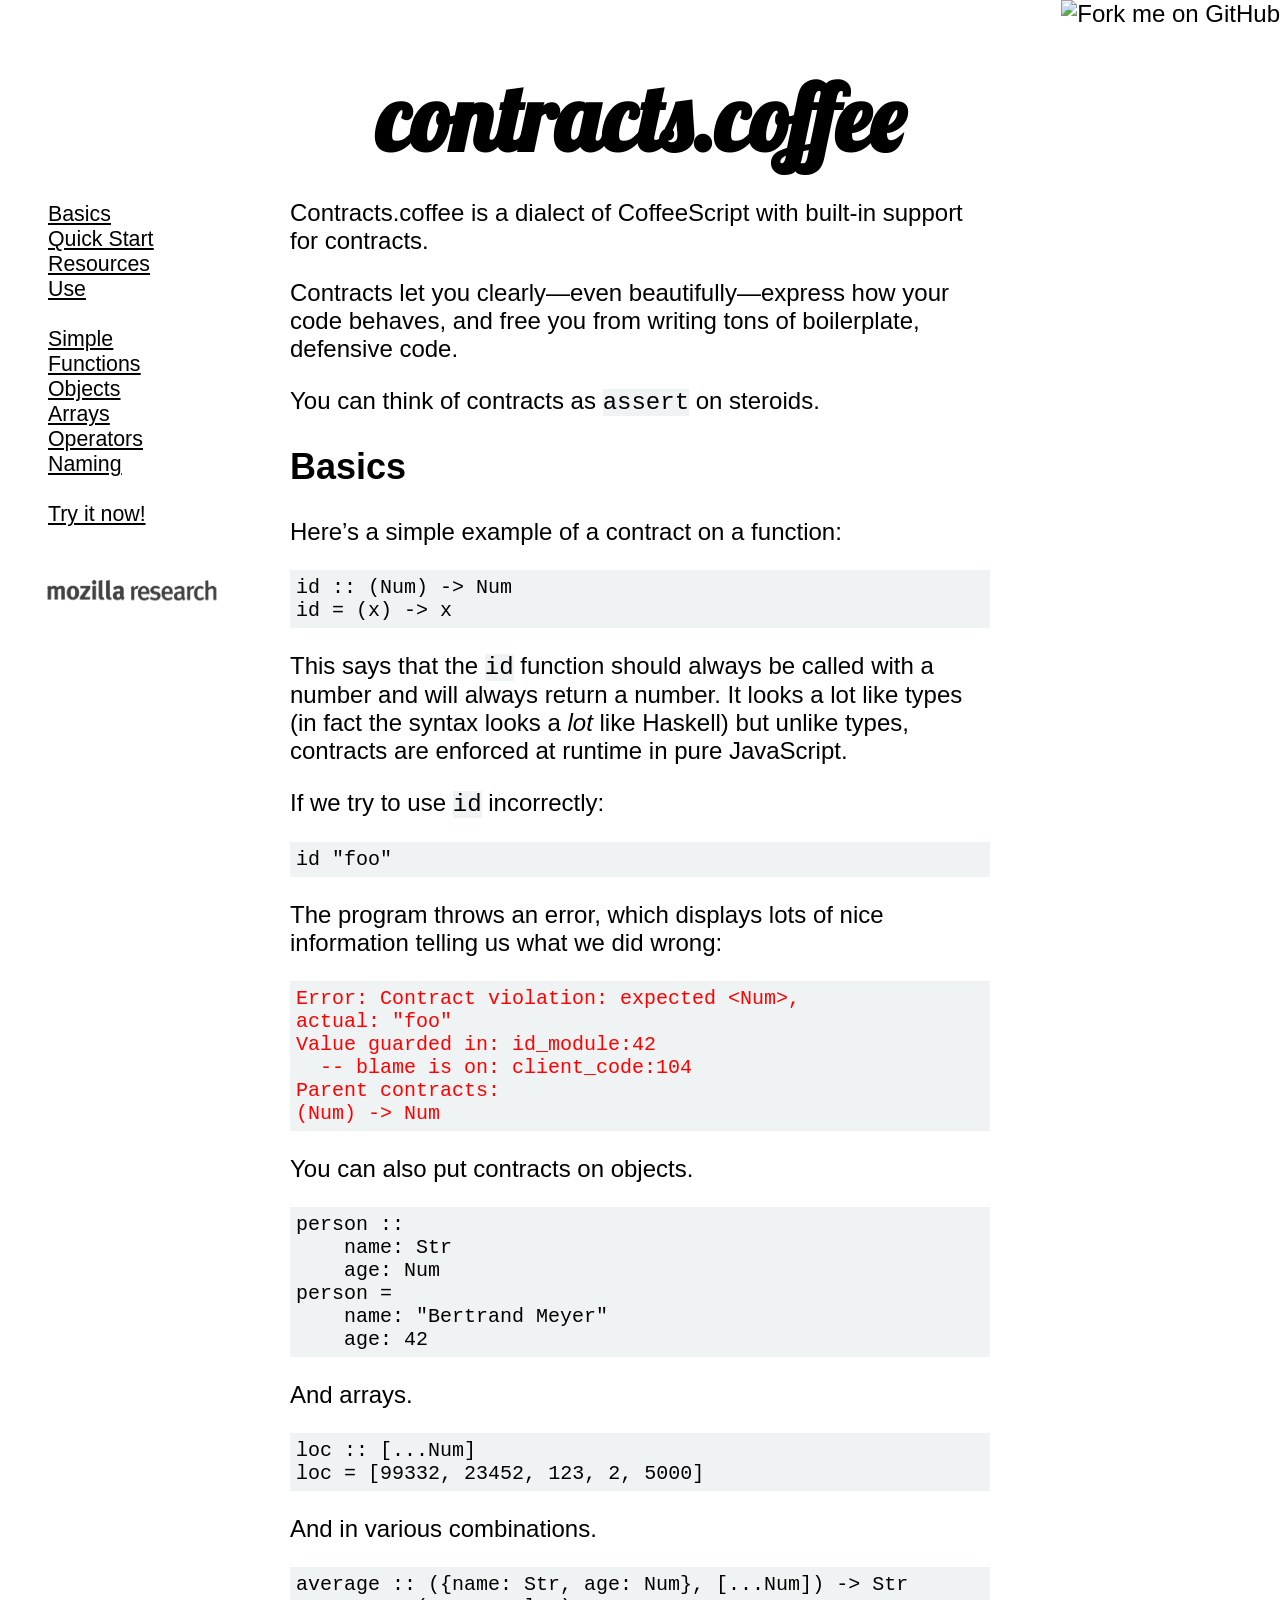
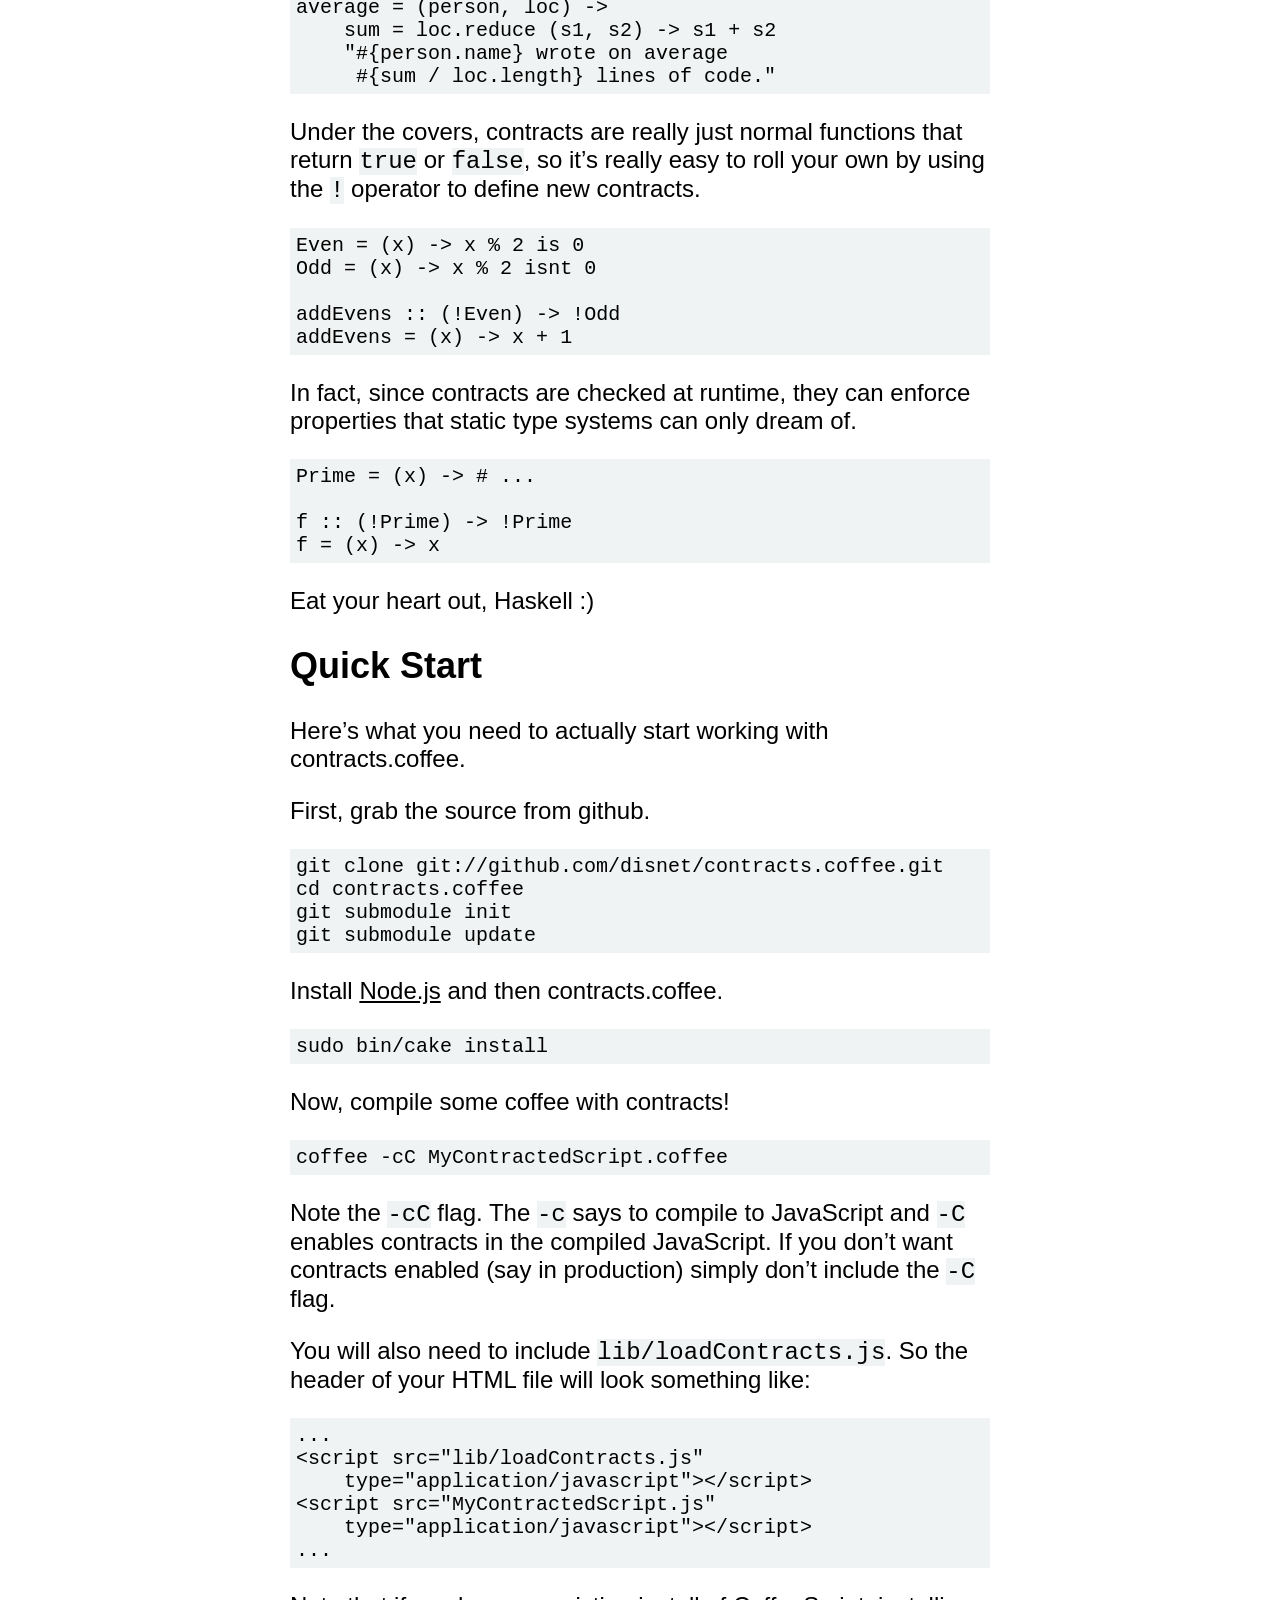
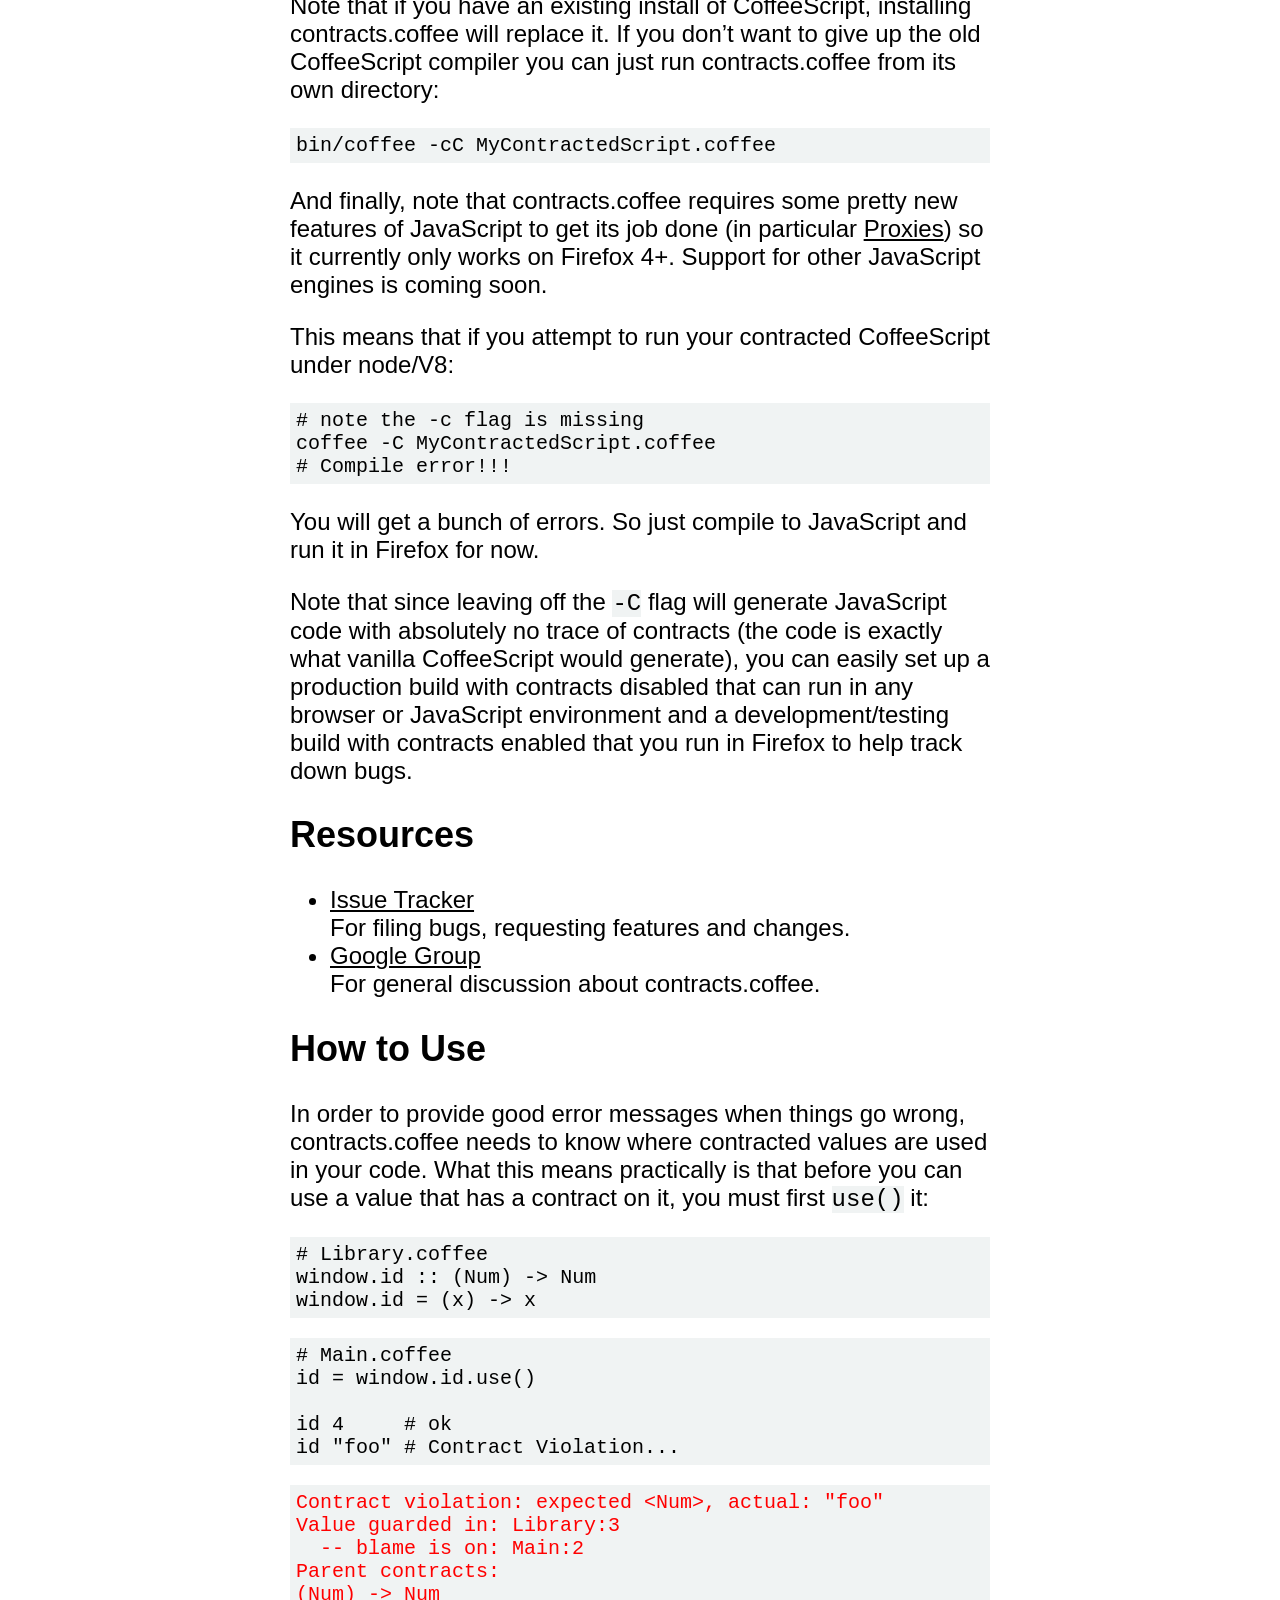
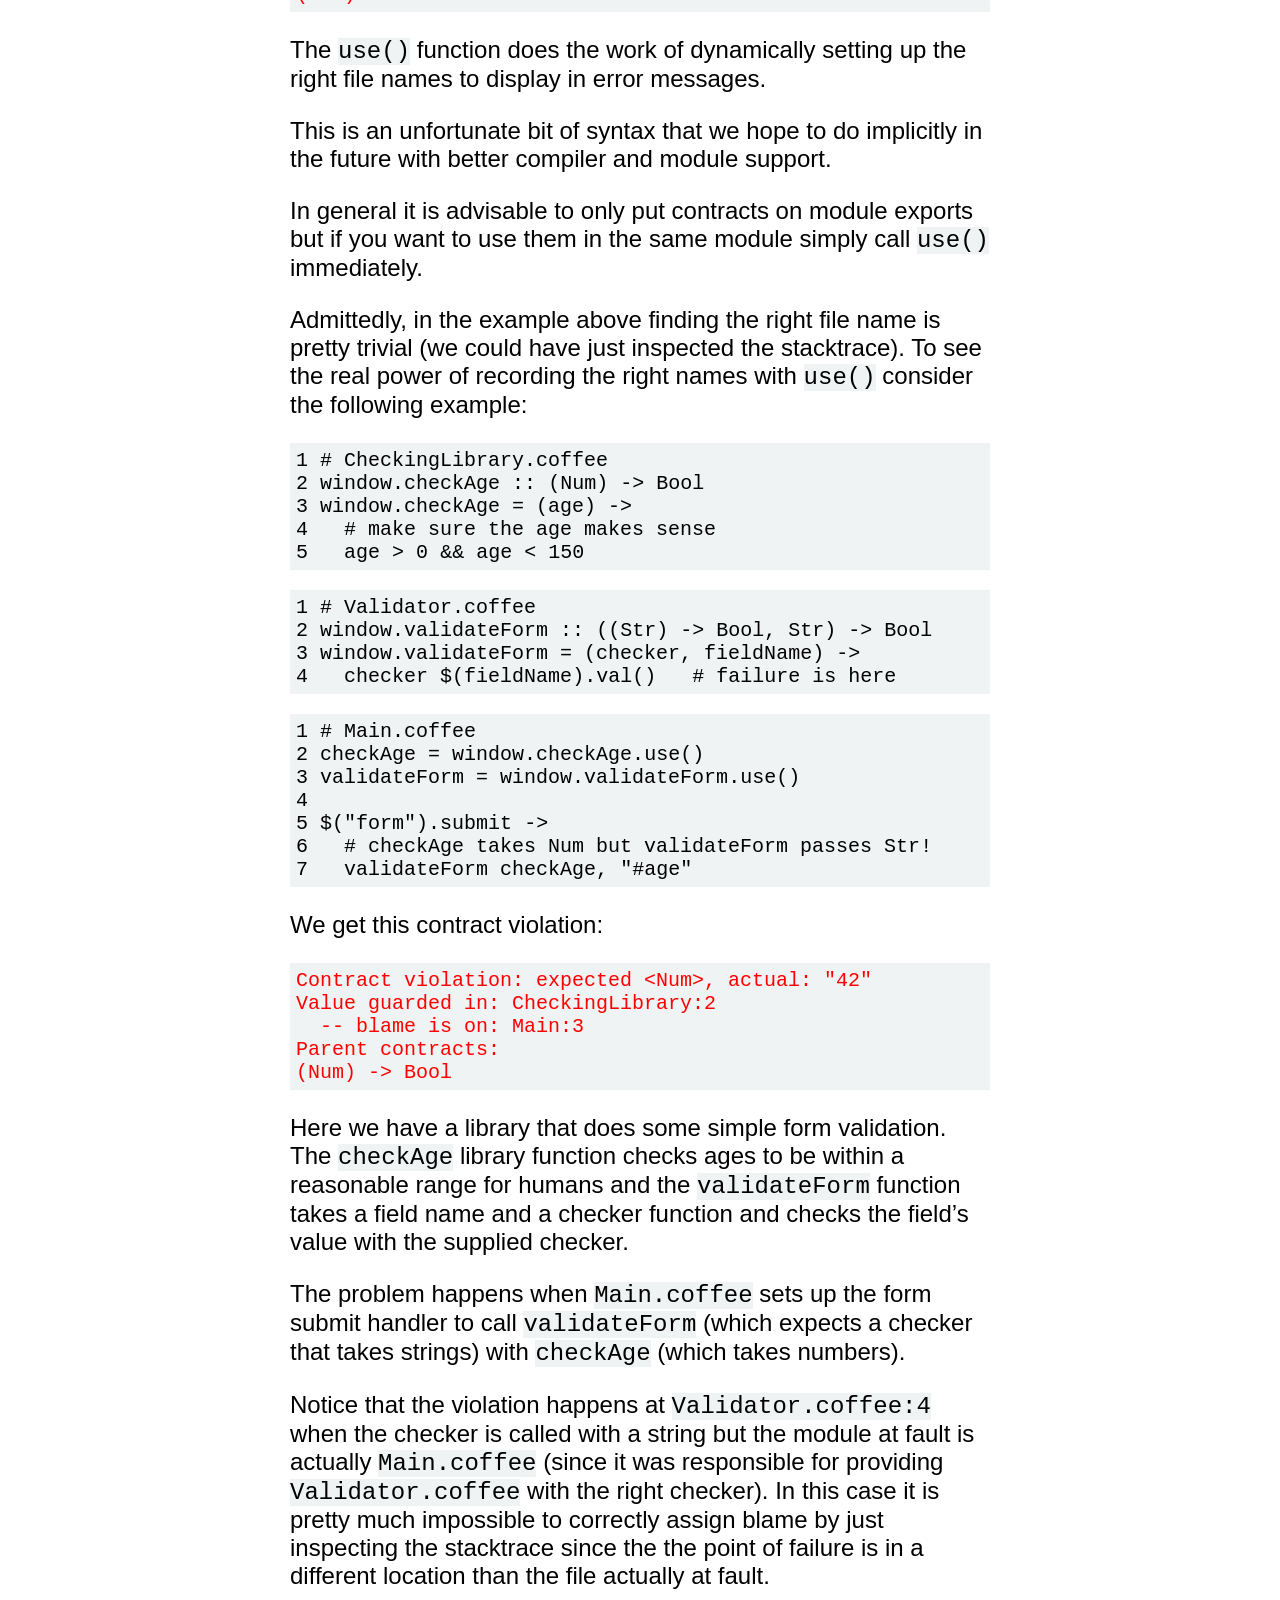
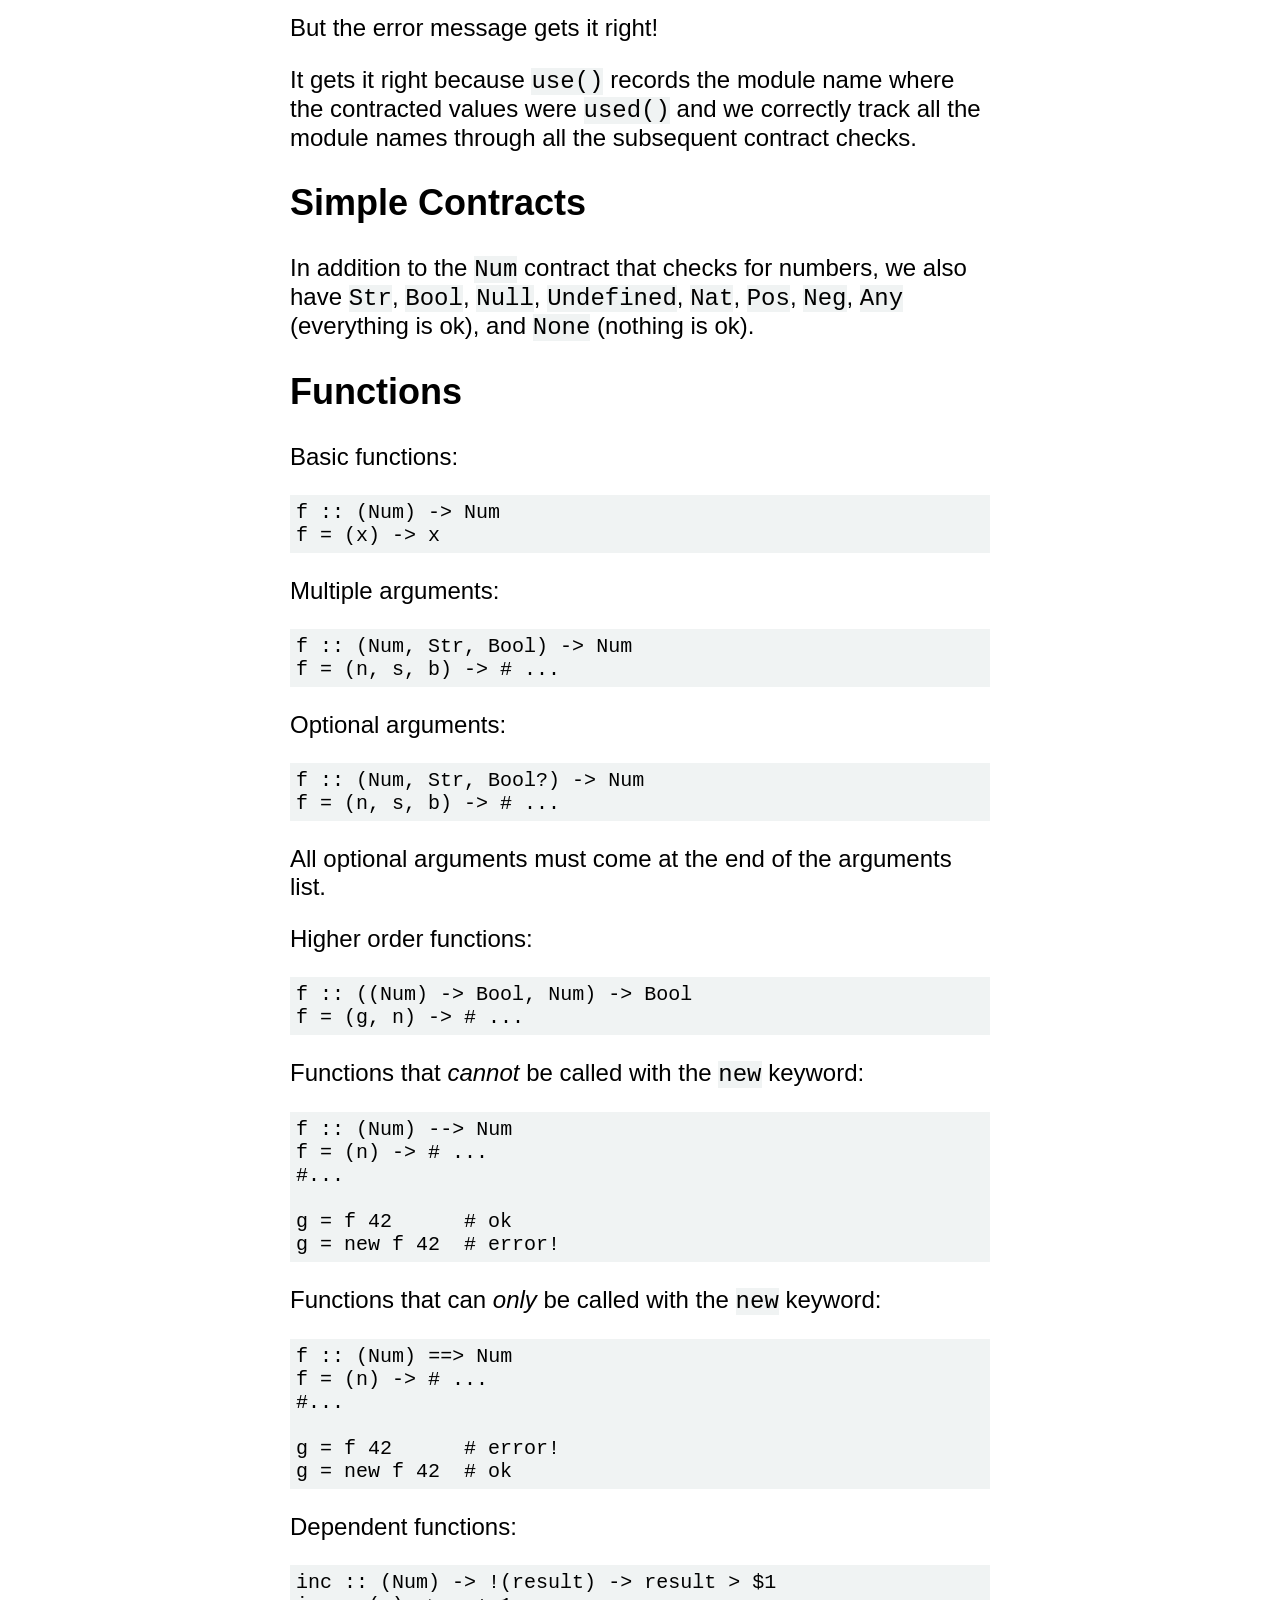
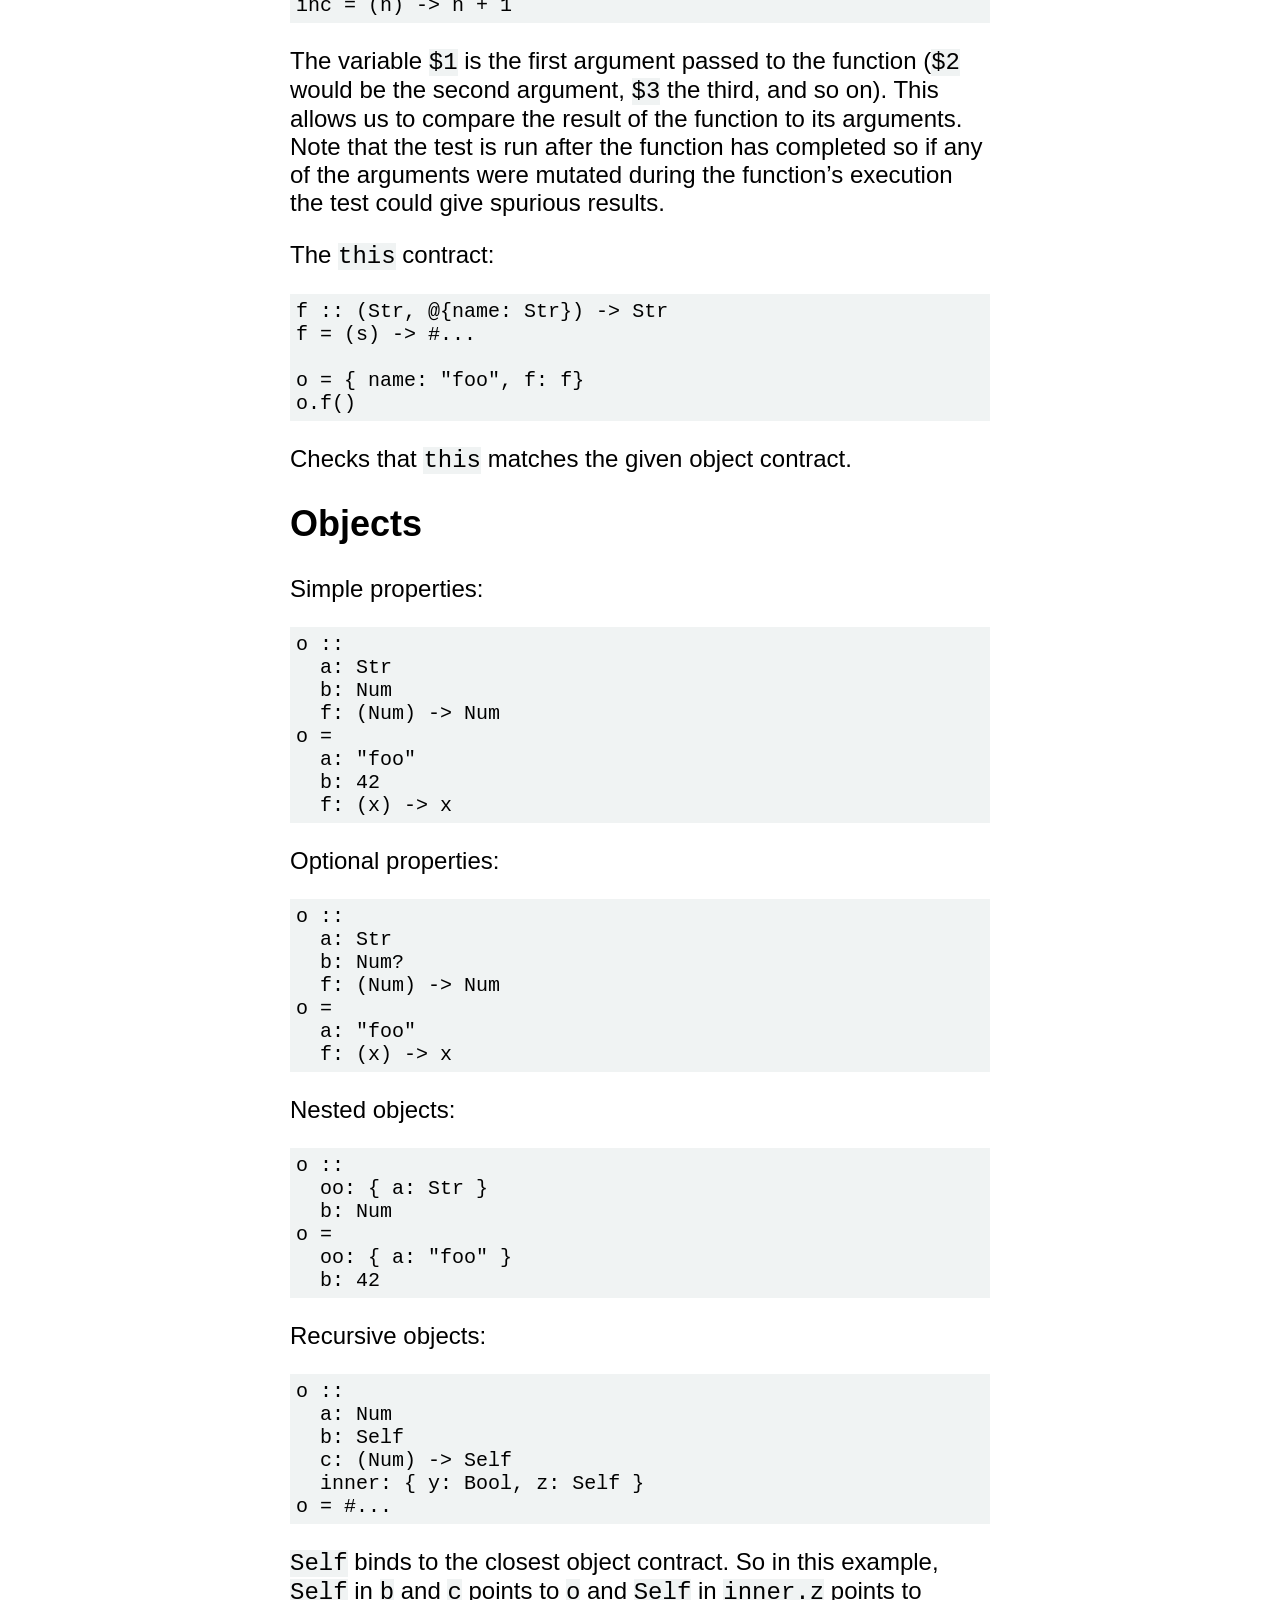
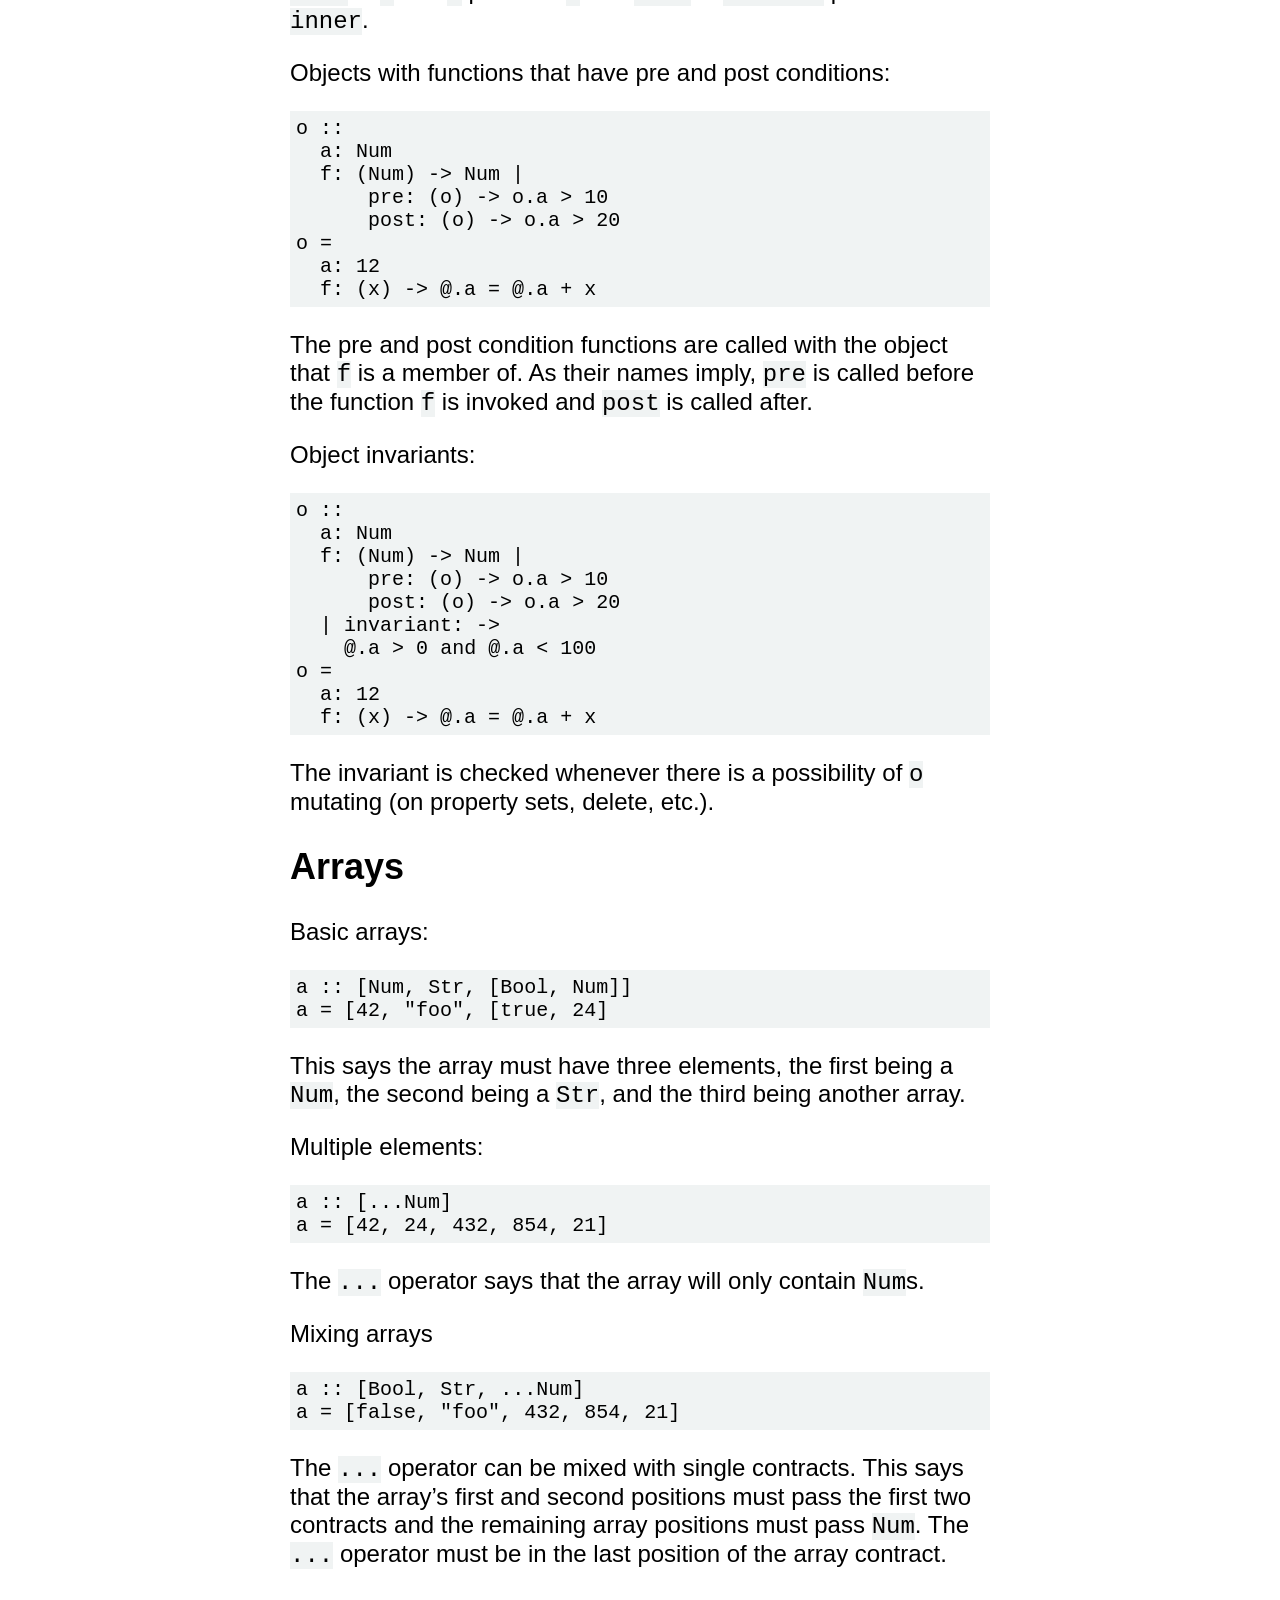
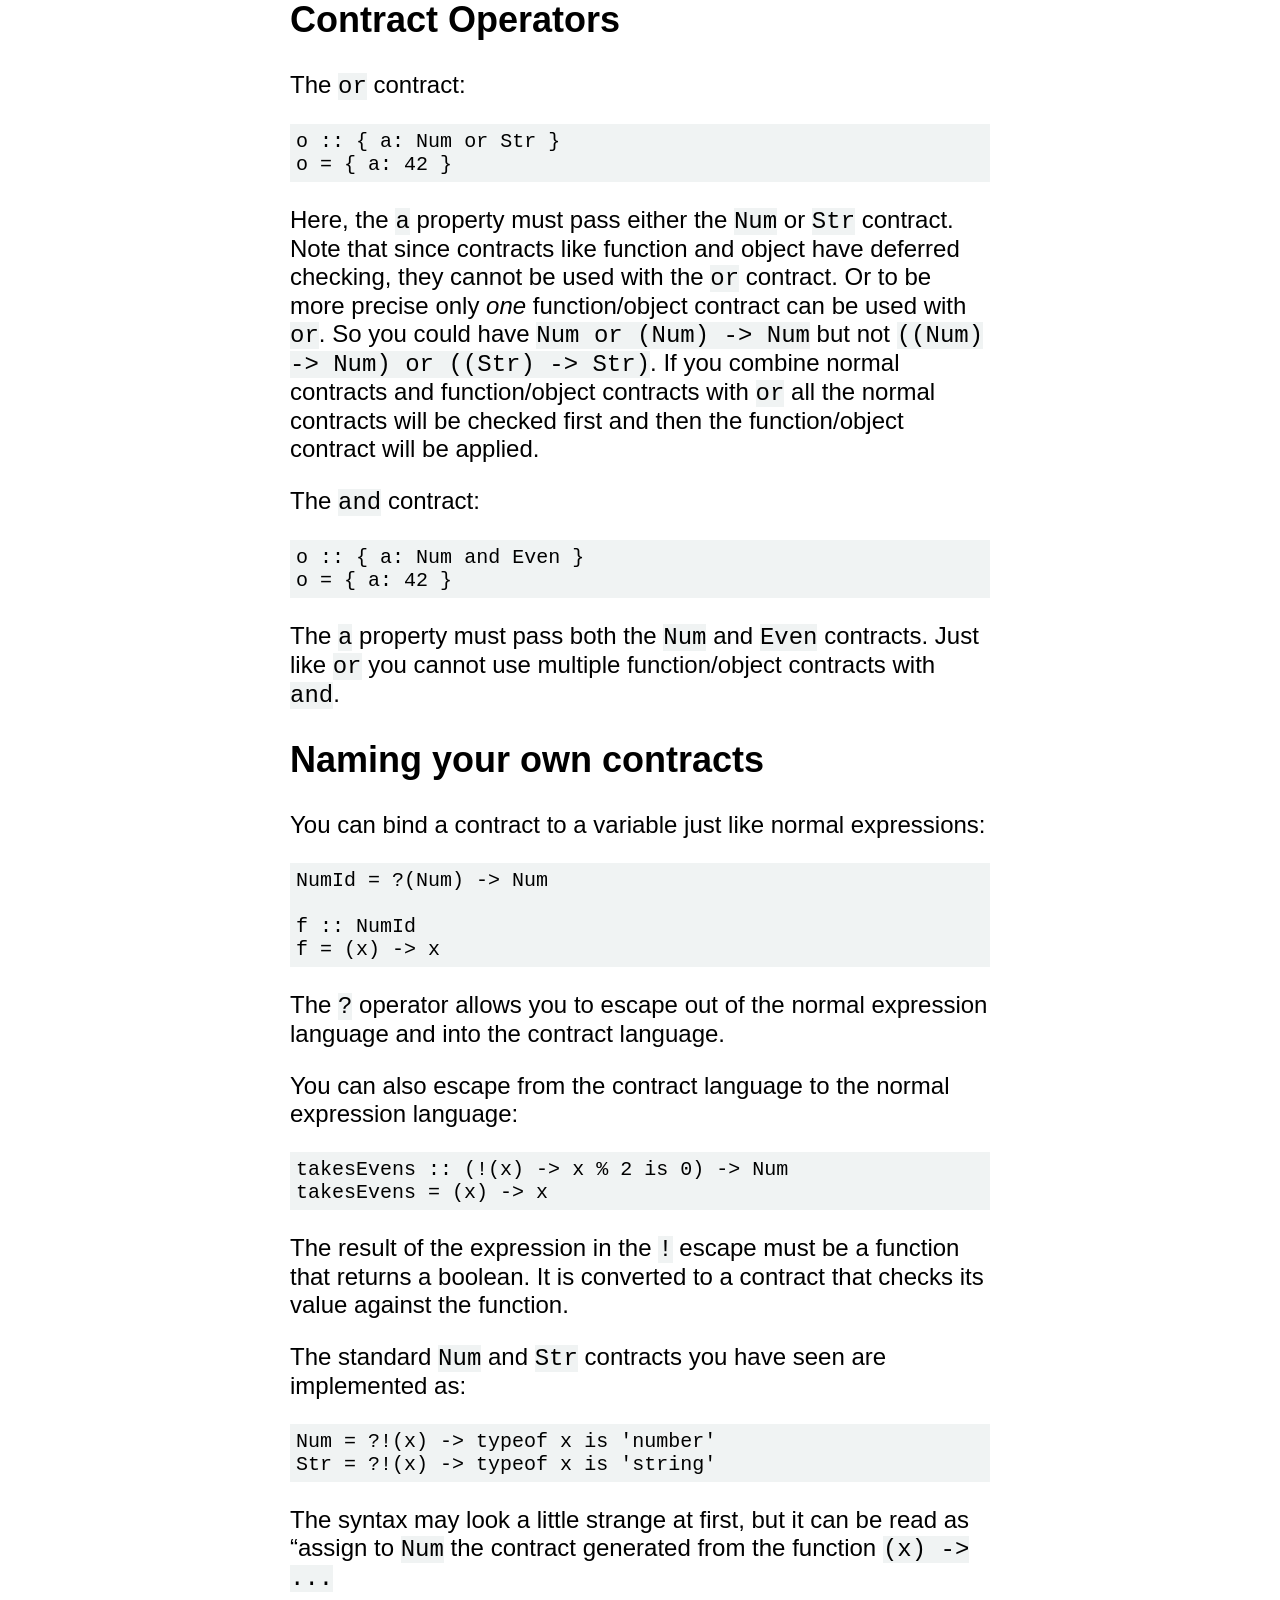
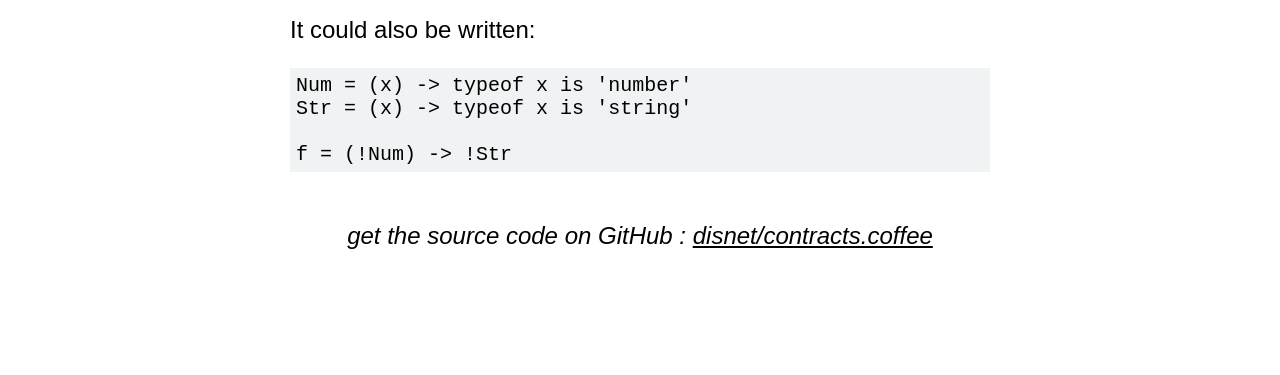
==== commit da7c3bed: "Merge 6b0bebba4ec161a1c6a827c19fb20a044ca9ff38 into 79c1ebc06c05571019ed66b210951b12aaea2ced" ====
--- a/index.html
+++ b/index.html
@@ -32,6 +32,7 @@
     <ul>
       <li><a href="#basics">Basics</a></li>
       <li><a href="#quickstart">Quick Start</a></li>
+      <li><a href="#resources">Resources</a></li>
       <li><a href="#use">Use</a></li>
       <li style="text-decoration: none;">&nbsp;</li>
       <li><a href="#simple">Simple</a></li>
@@ -147,17 +148,17 @@
 </code></pre>
 </div>
 <p>Under the covers, contracts are really just normal functions that return <code>true</code> or <code>false</code>, so it&#8217;s really easy to roll your own by using the <code>!</code> operator to define new contracts.</p>
-<div class='highlight'><pre><code class='coffeescript'><span class='nv'>isEven = </span><span class='nf'>(x) -&gt;</span> <span class='nx'>x</span> <span class='o'>%</span> <span class='mi'>2</span> <span class='o'>is</span> <span class='mi'>0</span>
-<span class='nv'>isOdd = </span><span class='nf'>(x) -&gt;</span> <span class='nx'>x</span> <span class='o'>%</span> <span class='mi'>2</span> <span class='o'>isnt</span> <span class='mi'>0</span>
-
-<span class='nx'>addEvens</span> <span class='o'>::</span> <span class='nf'>(!isEven) -&gt;</span> <span class='o'>!</span><span class='nx'>isOdd</span>
+<div class='highlight'><pre><code class='coffeescript'><span class='nv'>Even = </span><span class='nf'>(x) -&gt;</span> <span class='nx'>x</span> <span class='o'>%</span> <span class='mi'>2</span> <span class='o'>is</span> <span class='mi'>0</span>
+<span class='nv'>Odd = </span><span class='nf'>(x) -&gt;</span> <span class='nx'>x</span> <span class='o'>%</span> <span class='mi'>2</span> <span class='o'>isnt</span> <span class='mi'>0</span>
+
+<span class='nx'>addEvens</span> <span class='o'>::</span> <span class='nf'>(!Even) -&gt;</span> <span class='o'>!</span><span class='nx'>Odd</span>
 <span class='nv'>addEvens = </span><span class='nf'>(x) -&gt;</span> <span class='nx'>x</span> <span class='o'>+</span> <span class='mi'>1</span>
 </code></pre>
 </div>
 <p>In fact, since contracts are checked at runtime, they can enforce properties that static type systems can only dream of.</p>
-<div class='highlight'><pre><code class='coffeescript'><span class='nv'>isPrime = </span><span class='nf'>(x) -&gt;</span> <span class='c1'># ...</span>
-
-<span class='nx'>f</span> <span class='o'>::</span> <span class='nf'>(!isPrime) -&gt;</span> <span class='o'>!</span><span class='nx'>isPrime</span>
+<div class='highlight'><pre><code class='coffeescript'><span class='nv'>Prime = </span><span class='nf'>(x) -&gt;</span> <span class='c1'># ...</span>
+
+<span class='nx'>f</span> <span class='o'>::</span> <span class='nf'>(!Prime) -&gt;</span> <span class='o'>!</span><span class='nx'>Prime</span>
 <span class='nv'>f = </span><span class='nf'>(x) -&gt;</span> <span class='nx'>x</span>
 </code></pre>
 </div>
@@ -184,9 +185,9 @@
 </div>
 <p>Note the <code>-cC</code> flag. The <code>-c</code> says to compile to JavaScript and <code>-C</code> enables contracts in the compiled JavaScript. If you don&#8217;t want contracts enabled (say in production) simply don&#8217;t include the <code>-C</code> flag.</p>
 
-<p>You will also need to include <code>loadContracts.js</code>, which is found in the root of contracts.coffee. So the header of your HTML file will look something like:</p>
+<p>You will also need to include <code>lib/loadContracts.js</code>. So the header of your HTML file will look something like:</p>
 <div class='highlight'><pre><code class='html'>...
-<span class='nt'>&lt;script </span><span class='na'>src=</span><span class='s'>&quot;loadContracts.js&quot;</span>
+<span class='nt'>&lt;script </span><span class='na'>src=</span><span class='s'>&quot;lib/loadContracts.js&quot;</span>
     <span class='na'>type=</span><span class='s'>&quot;application/javascript&quot;</span><span class='nt'>&gt;&lt;/script&gt;</span>
 <span class='nt'>&lt;script </span><span class='na'>src=</span><span class='s'>&quot;MyContractedScript.js&quot;</span>
     <span class='na'>type=</span><span class='s'>&quot;application/javascript&quot;</span><span class='nt'>&gt;&lt;/script&gt;</span>
@@ -208,6 +209,14 @@
 <p>You will get a bunch of errors. So just compile to JavaScript and run it in Firefox for now.</p>
 
 <p>Note that since leaving off the <code>-C</code> flag will generate JavaScript code with absolutely no trace of contracts (the code is exactly what vanilla CoffeeScript would generate), you can easily set up a production build with contracts disabled that can run in any browser or JavaScript environment and a development/testing build with contracts enabled that you run in Firefox to help track down bugs.</p>
+<span id='resources' />
+<h2 id='resources'>Resources</h2>
+
+<ul>
+<li><a href='https://github.com/disnet/contracts.coffee/issues?sort=created&amp;direction=desc&amp;state=open'>Issue Tracker</a> <br /> For filing bugs, requesting features and changes.</li>
+
+<li><a href='https://groups.google.com/forum/?hl=en#!forum/contractscoffee'>Google Group</a> <br /> For general discussion about contracts.coffee.</li>
+</ul>
 <span id='use' />
 <h2 id='how_to_use'>How to Use</h2>
 
@@ -317,15 +326,6 @@
 <span class='c1'>#...</span>
 
 <span class='nv'>g = </span><span class='nx'>f</span> <span class='mi'>42</span>      <span class='c1'># error!</span>
-<span class='nv'>g = </span><span class='k'>new</span> <span class='nx'>f</span> <span class='mi'>42</span>  <span class='c1'># ok</span>
-</code></pre>
-</div>
-<p>Functions that get <code>new</code> inserted automatically if it was left out.</p>
-<div class='highlight'><pre><code class='coffeescript'><span class='nx'>f</span> <span class='o'>::</span> <span class='p'>(</span><span class='nx'>Num</span><span class='p'>)</span> <span class='o'>-=&gt;</span> <span class='nx'>Num</span>
-<span class='nv'>f = </span><span class='nf'>(n) -&gt;</span> <span class='c1'># ...</span>
-<span class='c1'>#...</span>
-
-<span class='nv'>g = </span><span class='nx'>f</span> <span class='mi'>42</span>      <span class='c1'># ok: converted to g = new f 42</span>
 <span class='nv'>g = </span><span class='k'>new</span> <span class='nx'>f</span> <span class='mi'>42</span>  <span class='c1'># ok</span>
 </code></pre>
 </div>
@@ -556,8 +556,7 @@
 
   </script>
 
-  <script src="documentation/vendor/jquery-1.4.2.js"></script>
+  <script src="documentation/vendor/jquery-1.6.4.js"></script>
   <script src="extras/coffee-script.js"></script>
-  <script src="loadContracts.js"></script>
 </body>
 </html>
